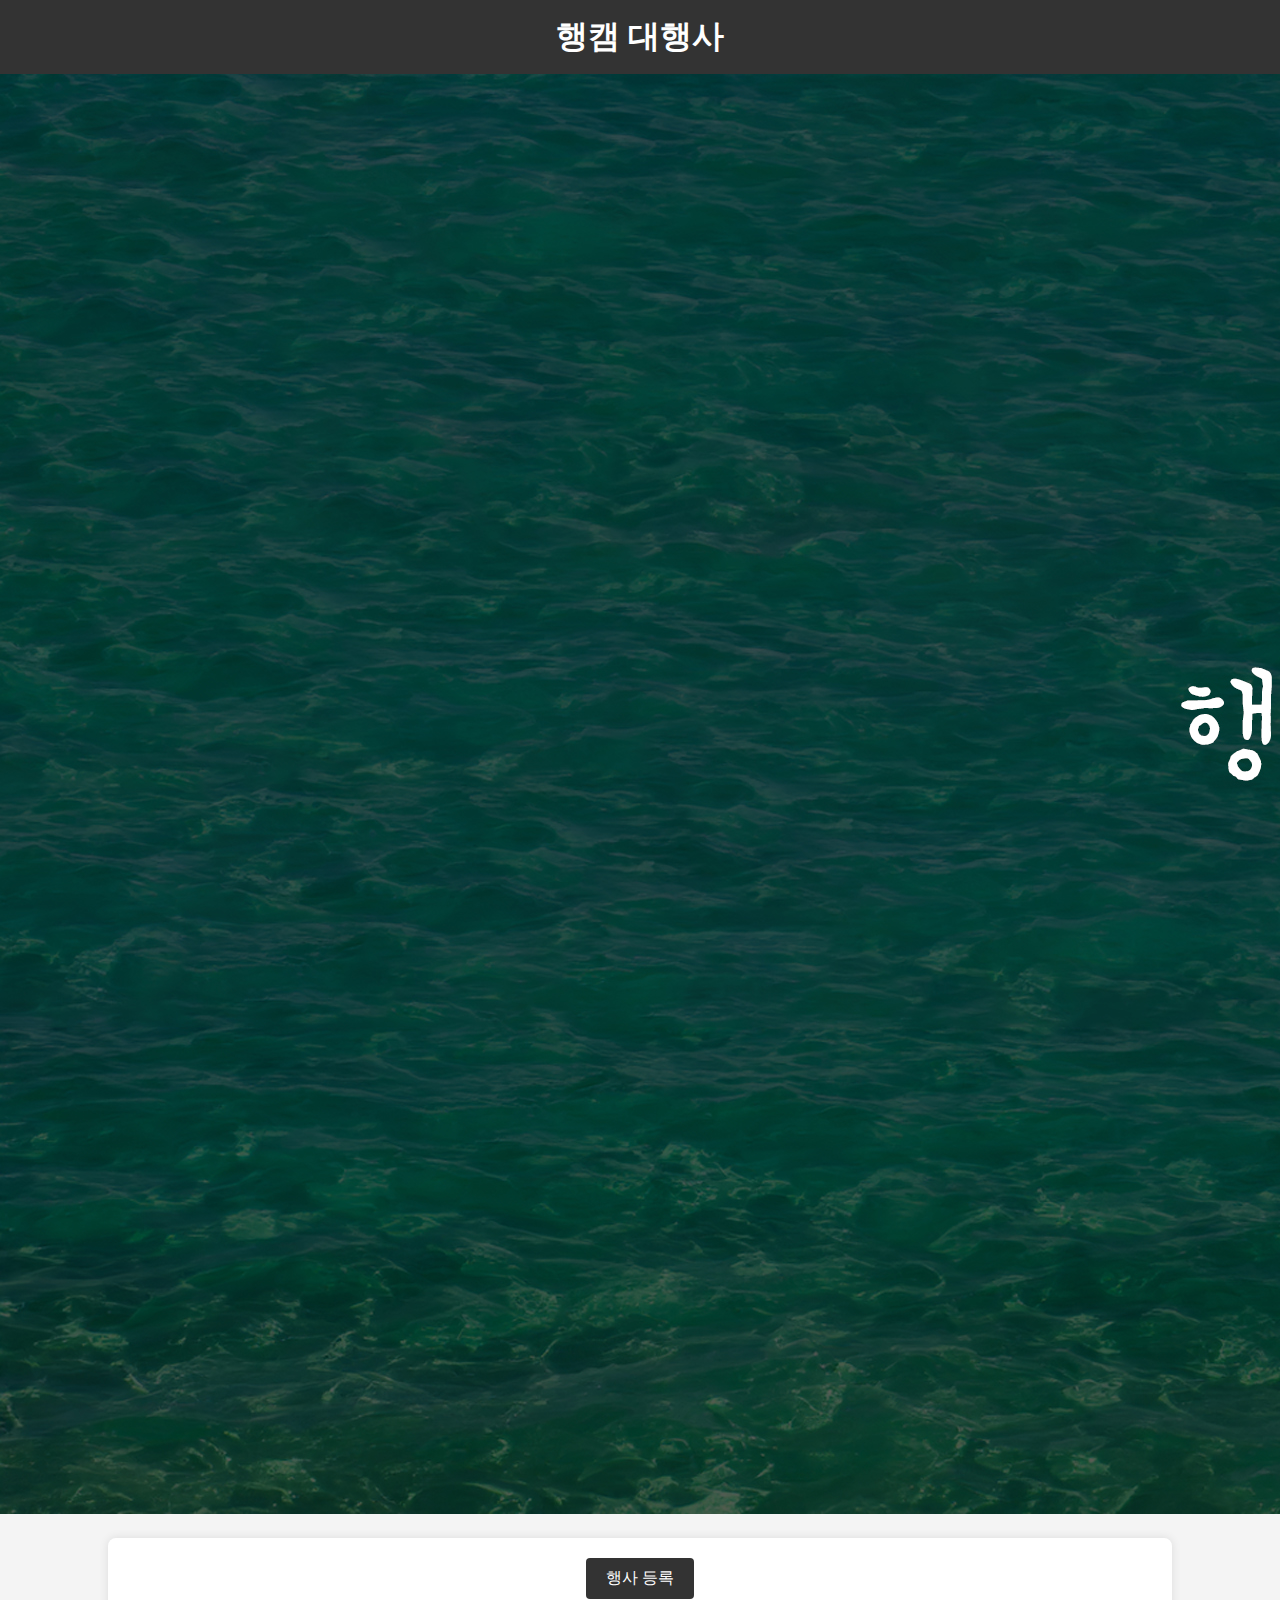
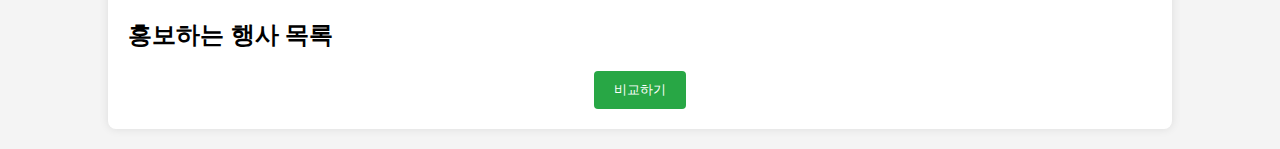
==== index.html @ dc30d863 "Update index.html" ====
<!DOCTYPE html>
<html lang="ko">
<head>
    <meta charset="UTF-8">
    <meta name="viewport" content="width=device-width, initial-scale=1.0">
    <title>행캠 대행사</title>
    <link rel="stylesheet" href="styles.css">
</head>
<body>
    <header>
        <h1>행캠 대행사</h1>
    </header>

    <div id="loading-screen">
        <img src="header.jpg" alt="Loading..." />
    </div>

    <div class="container" id="content">
        <!-- 여기에서 JavaScript로 동적으로 내용을 로드합니다 -->
    </div>

    <script src="scripts.js"></script>
</body>
</html>
---- styles.css ----
body {
    font-family: Arial, sans-serif;
    margin: 0;
    padding: 0;
    background-color: #f4f4f4;
}
header {
    background-color: #333;
    color: #fff;
    padding: 15px 0;
    text-align: center;
}
header h1 {
    margin: 0;
}
.container {
    width: 80%;
    margin: 20px auto;
    padding: 20px;
    background-color: #fff;
    border-radius: 8px;
    box-shadow: 0 0 10px rgba(0, 0, 0, 0.1);
}
.button-container {
    text-align: center;
    margin-bottom: 20px;
}
.button-container a,
.button-container button {
    display: inline-block;
    padding: 10px 20px;
    color: #fff;
    background-color: #333;
    text-decoration: none;
    border-radius: 4px;
    margin: 0 5px;
}
.button-container a:hover,
.button-container button:hover {
    background-color: #555;
}
.event-item-wrapper {
    position: relative;
    margin-bottom: 20px;
    transition: transform 0.3s ease, box-shadow 0.3s ease;
    cursor: pointer; /* 박스 전체를 버튼처럼 보이도록 커서 스타일 추가 */
}

.event-item-wrapper:hover {
    transform: translateY(-5px); /* 마우스 올리면 살짝 올라가도록 */
    box-shadow: 0 10px 20px rgba(0, 0, 0, 0.15); /* 그림자 추가 */
}

.event-item {
    display: flex;
    align-items: center;
    padding: 20px;
    background-color: #fff;
    border-radius: 8px;
    box-shadow: 0 0 10px rgba(0, 0, 0, 0.1);
    cursor: pointer;
    text-align: left;
    text-decoration: none;
    color: #333;
}
.event-item img {
    width: 150px;
    height: 100px;
    object-fit: cover;
    margin-right: 20px;
    border-radius: 8px;
}
.event-item div {
    flex: 1;
}
.event-item h3 {
    margin: 0 0 10px;
    font-size: 20px;
}
.event-item p {
    margin: 0;
    font-size: 16px;
    color: #666;
}
.delete-button {
    position: absolute;
    top: 10px;
    right: 10px;
    background-color: #d9534f;
    color: #fff;
    padding: 5px 10px;
    border: none;
    border-radius: 4px;
    cursor: pointer;
}
.delete-button:hover {
    background-color: #c9302c;
}
.compare-container {
    margin-top: 20px;
    text-align: center;
}
.compare-container button {
    background-color: #28a745;
    color: #fff;
    padding: 10px 20px;
    border: none;
    border-radius: 4px;
    cursor: pointer;
}
.compare-container button:hover {
    background-color: #218838;
}
.event-checkbox {
    margin-right: 10px;
    cursor: pointer;
}
/* 행사 상세 페이지 */
.event-detail {
    display: flex;
    flex-direction: column;
    background: #fff;
    padding: 20px;
    border-radius: 8px;
    box-shadow: 0 0 10px rgba(0, 0, 0, 0.1);
}
.event-detail div {
    margin-bottom: 15px;
}
.event-detail h2 {
    margin-top: 0;
}
.event-detail p {
    margin: 5px 0;
    line-height: 1.6;
}
.event-detail h3 {
    margin-bottom: 5px;
}
.event-image img {
    width: 80%;
    height: auto;
    border-radius: 8px;
    margin-bottom: 15px;
}
.action-buttons {
    margin-top: 20px;
    text-align: center;
}
/* 행사 등록 페이지 */
.form-group {
    margin-bottom: 20px;
}
.form-group label {
    display: block;
    margin-bottom: 5px;
    font-weight: bold;
}
.form-group input[type="text"],
.form-group input[type="number"],
.form-group textarea {
    width: 100%;
    padding: 10px;
    font-size: 16px;
    border-radius: 4px;
    border: 1px solid #ccc;
}
.form-group input[type="file"] {
    font-size: 16px;
}
.form-group textarea {
    resize: vertical;
    height: 150px;
}
.form-group button {
    padding: 10px 20px;
    background-color: #333;
    color: #fff;
    border: none;
    border-radius: 4px;
    cursor: pointer;
}
.form-group button:hover {
    background-color: #555;
}
/* 행사 비교 페이지 */
.compare-grid {
    display: grid;
    grid-template-columns: repeat(auto-fit, minmax(200px, 1fr));
    gap: 20px;
}
.compare-item {
    padding: 20px;
    background-color: #f9f9f9;
    border-radius: 8px;
    text-align: center;
    box-shadow: 0 0 10px rgba(0, 0, 0, 0.1);
}
.compare-item img {
    width: 100%;
    height: auto;
    border-radius: 8px;
}
.compare-item h3 {
    margin-top: 15px;
    font-size: 18px;
    color: #333;
}
.compare-item p {
    margin: 5px 0;
    font-size: 16px;
    color: #666;
}
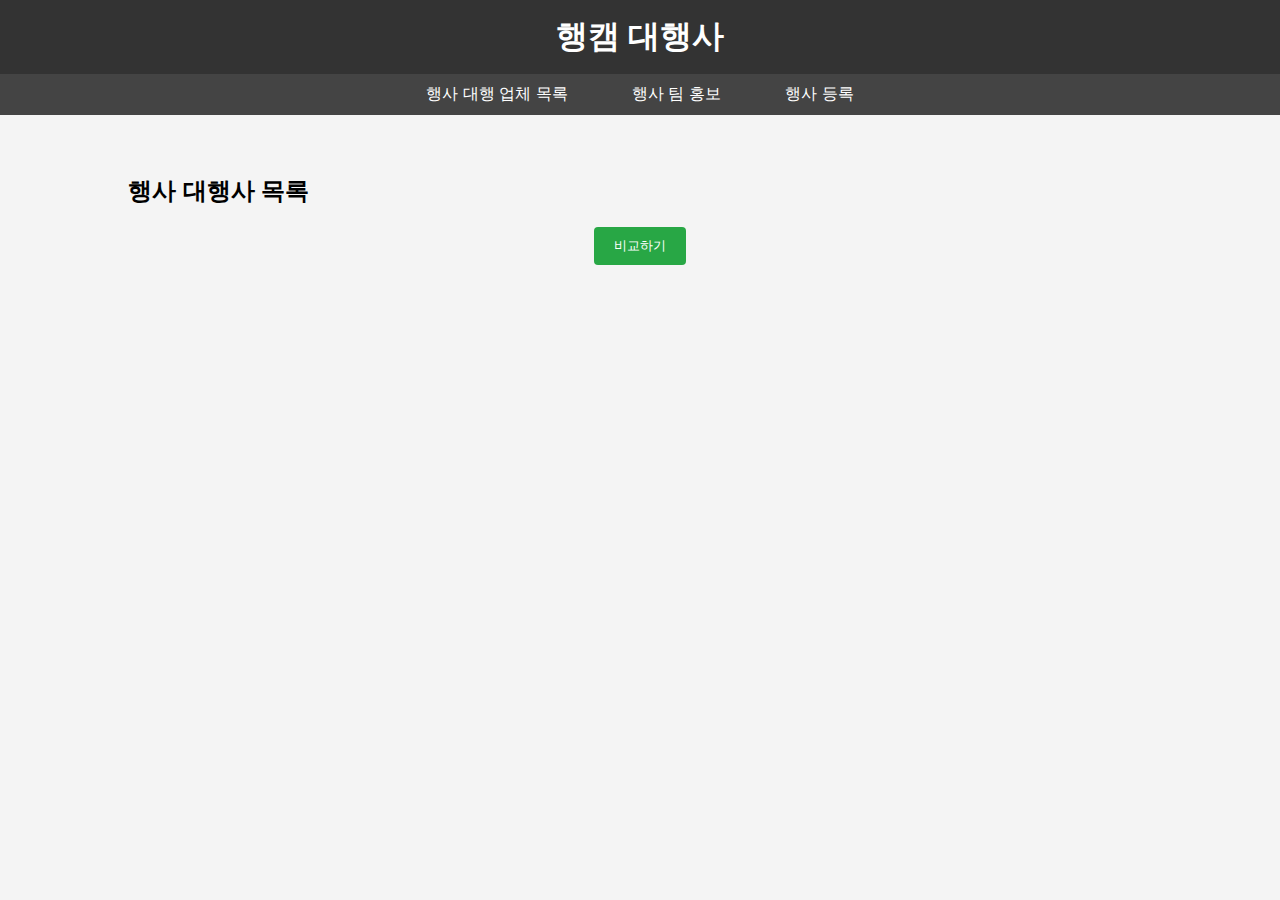
==== commit 944cd82b: "Update index.html" ====
--- a/index.html
+++ b/index.html
@@ -4,21 +4,554 @@
     <meta charset="UTF-8">
     <meta name="viewport" content="width=device-width, initial-scale=1.0">
     <title>행캠 대행사</title>
-    <link rel="stylesheet" href="styles.css">
+    <style>
+        body {
+            font-family: Arial, sans-serif;
+            margin: 0;
+            padding: 0;
+            background-color: #f4f4f4;
+        }
+        header {
+            background-color: #333;
+            color: #fff;
+            padding: 15px 0;
+            text-align: center;
+        }
+        header h1 {
+            margin: 0;
+        }
+        nav {
+            text-align: center;
+            background-color: #444;
+            padding: 10px;
+        }
+        nav a {
+            color: #fff;
+            margin: 0 10px;
+            text-decoration: none;
+            padding: 10px 20px;
+            border-radius: 4px;
+        }
+        nav a:hover {
+            background-color: #555;
+        }
+        .container {
+            width: 80%;
+            margin: 20px auto;
+            padding: 20px;
+        }
+        .hidden {
+            display: none;
+        }
+        .form-group {
+            margin-bottom: 20px;
+        }
+        .form-group label {
+            display: block;
+            margin-bottom: 5px;
+            font-weight: bold;
+        }
+        .form-group input[type="text"],
+        .form-group input[type="number"],
+        .form-group textarea {
+            width: 100%;
+            padding: 10px;
+            font-size: 16px;
+            border-radius: 4px;
+            border: 1px solid #ccc;
+        }
+        .form-group input[type="file"] {
+            font-size: 16px;
+        }
+        .form-group textarea {
+            resize: vertical;
+            height: 150px;
+        }
+        .form-group button {
+            padding: 10px 20px;
+            background-color: #333;
+            color: #fff;
+            border: none;
+            border-radius: 4px;
+            cursor: pointer;
+        }
+        .form-group button:hover {
+            background-color: #555;
+        }
+        .event-item-wrapper {
+            position: relative;
+            margin-bottom: 20px;
+        }
+        .event-item {
+            display: flex;
+            align-items: center;
+            padding: 20px;
+            background-color: #fff;
+            border-radius: 8px;
+            box-shadow: 0 0 10px rgba(0, 0, 0, 0.1);
+            cursor: pointer;
+            text-align: left;
+            text-decoration: none;
+            color: #333;
+        }
+        .event-item img {
+            width: 150px;
+            height: 100px;
+            object-fit: cover;
+            margin-right: 20px;
+            border-radius: 8px;
+        }
+        .event-item div {
+            flex: 1;
+        }
+        .event-item h3 {
+            margin: 0 0 10px;
+            font-size: 20px;
+        }
+        .event-item p {
+            margin: 0;
+            font-size: 16px;
+            color: #666;
+        }
+        .compare-container {
+            margin-top: 20px;
+            text-align: center;
+        }
+        .compare-container button {
+            background-color: #28a745;
+            color: #fff;
+            padding: 10px 20px;
+            border: none;
+            border-radius: 4px;
+            cursor: pointer;
+        }
+        .compare-container button:hover {
+            background-color: #218838;
+        }
+        .event-detail {
+            display: flex;
+            flex-direction: column;
+            background: #fff;
+            padding: 20px;
+            border-radius: 8px;
+            box-shadow: 0 0 10px rgba(0, 0, 0, 0.1);
+        }
+        .event-detail div {
+            margin-bottom: 15px;
+        }
+        .event-detail h2 {
+            margin-top: 0;
+        }
+        .event-detail p {
+            margin: 5px 0;
+            line-height: 1.6;
+        }
+        .event-detail h3 {
+            margin-bottom: 5px;
+        }
+        .event-image img {
+            width: 80%;
+            height: auto;
+            border-radius: 8px;
+            margin-bottom: 15px;
+        }
+        .button-container {
+            text-align: center;
+            margin-bottom: 20px;
+        }
+        .button-container button {
+            display: inline-block;
+            padding: 10px 20px;
+            color: #fff;
+            background-color: #333;
+            text-decoration: none;
+            border-radius: 4px;
+            margin: 0 5px;
+            border: none;
+            cursor: pointer;
+        }
+        .button-container button:hover {
+            background-color: #555;
+        }
+        .compare-grid {
+            display: grid;
+            grid-template-columns: repeat(auto-fit, minmax(200px, 1fr));
+            gap: 20px;
+        }
+        .compare-item {
+            padding: 20px;
+            background-color: #f9f9f9;
+            border-radius: 8px;
+            text-align: center;
+            box-shadow: 0 0 10px rgba(0, 0, 0, 0.1);
+        }
+        .compare-item img {
+            width: 100%;
+            height: auto;
+            border-radius: 8px;
+        }
+        .compare-item h3 {
+            margin-top: 15px;
+            font-size: 18px;
+            color: #333;
+        }
+        .compare-item p {
+            margin: 5px 0;
+            font-size: 16px;
+            color: #666;
+        }
+        .delete-button {
+            background-color: #dc3545;
+            color: white;
+            border: none;
+            padding: 5px 10px;
+            border-radius: 4px;
+            cursor: pointer;
+            margin-left: 10px;
+        }
+        .delete-button:hover {
+            background-color: #c82333;
+        }
+    </style>
 </head>
 <body>
     <header>
         <h1>행캠 대행사</h1>
     </header>
-
-    <div id="loading-screen">
-        <img src="header.jpg" alt="Loading..." />
+    <nav>
+        <a href="#" onclick="showSection('eventList')">행사 대행 업체 목록</a>
+        <a href="#" onclick="showSection('promotionList')">행사 팀 홍보</a>
+        <a href="#" onclick="showSection('registerEvent')">행사 등록</a>
+    </nav>
+
+    <div class="container">
+        <!-- 행사 목록 섹션 -->
+        <section id="eventList" class="hidden">
+            <h2>행사 대행사 목록</h2>
+            <div class="event-list"></div>
+            <div class="compare-container">
+                <button id="compareButton" onclick="compareSelected()">비교하기</button>
+            </div>
+        </section>
+
+        <!-- 행사 팀 홍보 섹션 -->
+        <section id="promotionList" class="hidden">
+            <h2>홍보하는 행사 팀 목록</h2>
+            <div class="promotion-list"></div>
+            <div class="compare-container">
+                <button id="compareButton" onclick="compareSelected()">비교하기</button>
+            </div>
+        </section>
+
+        <!-- 행사 등록 섹션 -->
+        <section id="registerEvent" class="hidden">
+            <h2>행사 등록</h2>
+            <form id="registerForm">
+                <div class="form-group">
+                    <label for="category">카테고리</label>
+                    <select id="category" name="category" required>
+                        <option value="event">행사 대행 업체</option>
+                        <option value="promotion">행사 팀 홍보</option>
+                    </select>
+                </div>
+                <div class="form-group">
+                    <label for="title">업체 이름</label>
+                    <input type="text" id="title" name="title" required>
+                </div>
+                <div class="form-group">
+                    <label for="subtitle">부제목</label>
+                    <input type="text" id="subtitle" name="subtitle" required>
+                </div>
+                <div class="form-group">
+                    <label for="introduction">업체 소개</label>
+                    <textarea id="introduction" name="introduction" required></textarea>
+                </div>
+                <div id="serviceFields">
+                    <div class="form-group">
+                        <label for="service1">서비스 1</label>
+                        <input type="text" id="service1" name="services[]" required>
+                        <label for="price1">가격 1</label>
+                        <input type="number" id="price1" name="prices[]" required>
+                    </div>
+                </div>
+                <div class="form-group">
+                    <button type="button" onclick="addServiceField()">서비스 추가</button>
+                </div>
+                <div class="form-group">
+                    <label for="contact">연락처</label>
+                    <input type="text" id="contact" name="contact" required>
+                </div>
+                <div class="form-group">
+                    <label for="photos">업체 사진</label>
+                    <input type="file" id="photos" name="photos" multiple accept="image/*" required>
+                </div>
+                <div class="form-group">
+                    <button type="submit">등록</button>
+                </div>
+            </form>
+        </section>
+
+        <!-- 행사 비교 섹션 -->
+        <section id="compareEvents" class="hidden">
+            <h2>행사 비교</h2>
+            <div class="compare-grid" id="compareGrid">
+                <!-- 선택된 행사 목록이 로드됩니다 -->
+            </div>
+        </section>
+
+        <!-- 행사 상세보기 섹션 -->
+        <section id="eventDetails" class="hidden">
+            <div class="button-container">
+                <button onclick="showSection('eventList')">뒤로 가기</button>
+                <button onclick="applyForEvent()">신청하기</button>
+                <button onclick="editEvent()">수정하기</button>
+            </div>
+
+            <div class="event-detail">
+                <div>
+                    <h2 id="eventTitle">업체</h2>
+                    <p id="eventSubtitle">부제목</p>
+                </div>
+                <div class="event-image">
+                    <img id="eventPhoto" src="" alt="업체 사진">
+                </div>
+                <div>
+                    <h3>업체 소개:</h3>
+                    <p id="eventIntroduction">업체 소개 내용이 여기에 표시됩니다.</p>
+                </div>
+                <div id="eventServices">
+                    <h3>서비스 목록:</h3>
+                    <!-- 서비스 목록이 여기에 표시됩니다 -->
+                </div>
+                <div>
+                    <h3>연락처:</h3>
+                    <p id="eventContact">연락처 정보가 여기에 표시됩니다.</p>
+                </div>
+            </div>
+        </section>
     </div>
 
-    <div class="container" id="content">
-        <!-- 여기에서 JavaScript로 동적으로 내용을 로드합니다 -->
-    </div>
-
-    <script src="scripts.js"></script>
+    <script>
+        document.addEventListener('DOMContentLoaded', function() {
+            showSection('eventList');
+            loadEventList();
+            loadPromotionList();
+
+            document.getElementById('registerForm').addEventListener('submit', function (event) {
+                event.preventDefault();
+                registerEvent();
+            });
+        });
+
+        function showSection(sectionId) {
+            const sections = document.querySelectorAll('section');
+            sections.forEach(section => {
+                if (section.id === sectionId) {
+                    section.classList.remove('hidden');
+                } else {
+                    section.classList.add('hidden');
+                }
+            });
+        }
+
+        function loadEventList() {
+            loadCategoryList('event', '.event-list');
+        }
+
+        function loadPromotionList() {
+            loadCategoryList('promotion', '.promotion-list');
+        }
+
+        function loadCategoryList(category, selector) {
+            const events = JSON.parse(localStorage.getItem('events')) || [];
+            const eventList = document.querySelector(selector);
+            eventList.innerHTML = '';
+
+            events.filter(event => event.category === category).forEach((event, index) => {
+                const eventItemWrapper = document.createElement('div');
+                eventItemWrapper.className = 'event-item-wrapper';
+                eventItemWrapper.innerHTML = `
+                    <label>
+                        <input type="checkbox" class="event-checkbox" value="${event.title}">
+                        <a class="event-item" href="#" onclick="showEventDetails('${event.title}')">
+                            <img src="${event.photo}" alt="행사 이미지">
+                            <div>
+                                <h3>${event.title}</h3>
+                                <p>${event.subtitle}</p>
+                            </div>
+                        </a>
+                        <button class="delete-button" onclick="deleteEvent(${index})">삭제</button>
+                    </label>
+                `;
+
+                eventList.appendChild(eventItemWrapper);
+            });
+        }
+
+        function registerEvent() {
+            const category = document.getElementById('category').value;
+            const title = document.getElementById('title').value;
+            const subtitle = document.getElementById('subtitle').value;
+            const introduction = document.getElementById('introduction').value;
+            const services = Array.from(document.getElementsByName('services[]')).map(input => input.value);
+            const prices = Array.from(document.getElementsByName('prices[]')).map(input => input.value);
+            const contact = document.getElementById('contact').value;
+            const photoFiles = document.getElementById('photos').files;
+
+            if (photoFiles.length === 0) {
+                alert('최소 한 개의 사진을 업로드해야 합니다.');
+                return;
+            }
+
+            const photos = [];
+            let loadedImages = 0;
+
+            for (let i = 0; i < photoFiles.length; i++) {
+                const reader = new FileReader();
+                reader.onload = function (event) {
+                    photos.push(event.target.result);
+                    loadedImages++;
+                    if (loadedImages === photoFiles.length) {
+                        saveEvent(photos);
+                    }
+                };
+                reader.readAsDataURL(photoFiles[i]);
+            }
+
+            function saveEvent(photos) {
+                const newEvent = {
+                    category,
+                    title,
+                    subtitle,
+                    introduction,
+                    services,
+                    prices,
+                    contact,
+                    photo: photos[0] // 첫 번째 사진을 사용
+                };
+
+                const events = JSON.parse(localStorage.getItem('events')) || [];
+                events.push(newEvent);
+                localStorage.setItem('events', JSON.stringify(events));
+
+                alert('행사가 성공적으로 등록되었습니다.');
+                loadEventList();
+                loadPromotionList();
+                showSection('eventList');
+            }
+        }
+
+        function addServiceField() {
+            const serviceFields = document.getElementById('serviceFields');
+            const serviceIndex = serviceFields.children.length + 1;
+            const newField = document.createElement('div');
+            newField.className = 'form-group';
+            newField.innerHTML = `
+                <label for="service${serviceIndex}">서비스 ${serviceIndex}</label>
+                <input type="text" id="service${serviceIndex}" name="services[]" required>
+                <label for="price${serviceIndex}">가격 ${serviceIndex}</label>
+                <input type="number" id="price${serviceIndex}" name="prices[]" required>
+            `;
+            serviceFields.appendChild(newField);
+        }
+
+        function showEventDetails(eventTitle) {
+            const events = JSON.parse(localStorage.getItem('events')) || [];
+            const event = events.find(e => e.title === eventTitle);
+
+            if (event) {
+                document.getElementById('eventPhoto').src = event.photo;
+                document.getElementById('eventTitle').textContent = event.title;
+                document.getElementById('eventSubtitle').textContent = event.subtitle;
+                document.getElementById('eventIntroduction').textContent = event.introduction;
+                
+                const eventServices = document.getElementById('eventServices');
+                eventServices.innerHTML = '<h3>서비스 목록:</h3>';
+                event.services.forEach((service, index) => {
+                    const serviceItem = document.createElement('p');
+                    serviceItem.textContent = `${service}: ${event.prices[index]}원`;
+                    eventServices.appendChild(serviceItem);
+                });
+
+                document.getElementById('eventContact').textContent = event.contact;
+
+                showSection('eventDetails');
+            }
+        }
+
+        function applyForEvent() {
+            alert("신청이 완료되었습니다!");
+        }
+
+        function editEvent() {
+            const currentEventName = document.getElementById('eventTitle').textContent;
+            const events = JSON.parse(localStorage.getItem('events')) || [];
+            const eventIndex = events.findIndex(e => e.title === currentEventName);
+
+            if (eventIndex !== -1) {
+                const event = events[eventIndex];
+
+                const newTitle = prompt("업체 이름을 입력하세요:", event.title);
+                const newSubtitle = prompt("부제목을 입력하세요:", event.subtitle);
+                const newIntroduction = prompt("업체 소개를 입력하세요:", event.introduction);
+                const newServices = event.services.map((service, index) => prompt(`서비스 ${index + 1}를 입력하세요:`, service));
+                const newPrices = event.prices.map((price, index) => prompt(`가격 ${index + 1}을 입력하세요:`, price));
+                const newContact = prompt("연락처를 입력하세요:", event.contact);
+
+                event.title = newTitle || event.title;
+                event.subtitle = newSubtitle || event.subtitle;
+                event.introduction = newIntroduction || event.introduction;
+                event.services = newServices || event.services;
+                event.prices = newPrices || event.prices;
+                event.contact = newContact || event.contact;
+
+                events[eventIndex] = event;
+                localStorage.setItem('events', JSON.stringify(events));
+
+                alert("수정이 완료되었습니다.");
+                showEventDetails(event.title);
+            } else {
+                alert("수정할 행사를 찾을 수 없습니다.");
+            }
+        }
+
+        function deleteEvent(index) {
+            const events = JSON.parse(localStorage.getItem('events')) || [];
+            if (index > -1) {
+                events.splice(index, 1);
+                localStorage.setItem('events', JSON.stringify(events));
+                loadEventList();
+                loadPromotionList();
+            }
+        }
+
+        function compareSelected() {
+            const selectedTitles = Array.from(document.querySelectorAll('.event-checkbox:checked')).map(input => input.value);
+            const events = JSON.parse(localStorage.getItem('events')) || [];
+            const compareGrid = document.getElementById('compareGrid');
+            compareGrid.innerHTML = '';
+
+            if (selectedTitles.length < 2 || selectedTitles.length > 4) {
+                alert('비교를 위해 최소 2개, 최대 4개의 행사를 선택하세요.');
+                return;
+            }
+
+            selectedTitles.forEach(title => {
+                const event = events.find(e => e.title === title);
+                if (event) {
+                    const compareItem = document.createElement('div');
+                    compareItem.className = 'compare-item';
+                    compareItem.innerHTML = `
+                        <img src="${event.photo}" alt="${event.title}">
+                        <h3>${event.title}</h3>
+                        ${event.services.map((service, index) => `<p>${service}: ${event.prices[index]}원</p>`).join('')}
+                    `;
+                    compareGrid.appendChild(compareItem);
+                }
+            });
+
+            showSection('compareEvents');
+        }
+    </script>
 </body>
 </html>
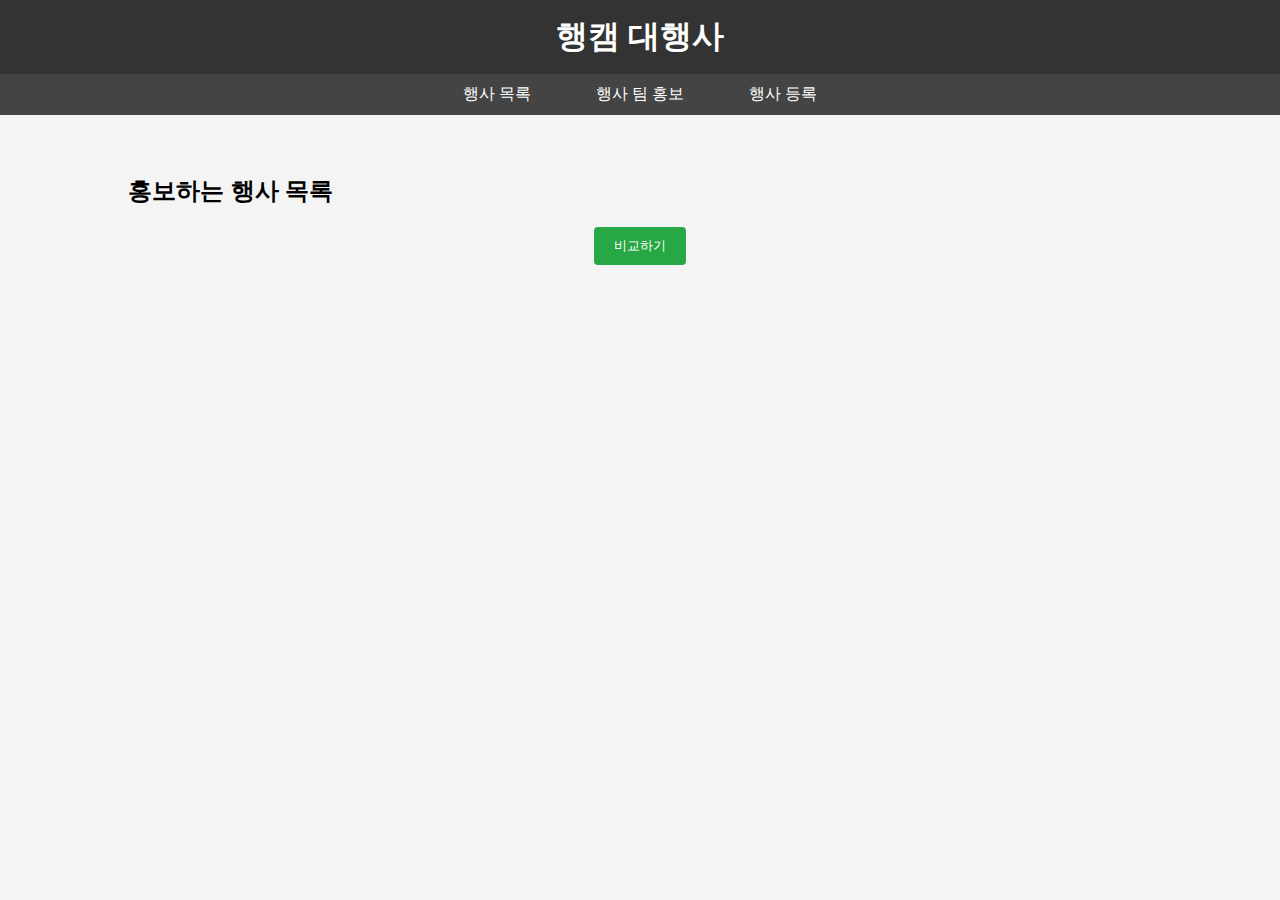
==== commit 5a727bf1: "Update index.html" ====
--- a/index.html
+++ b/index.html
@@ -5,6 +5,7 @@
     <meta name="viewport" content="width=device-width, initial-scale=1.0">
     <title>행캠 대행사</title>
     <style>
+        /* 기존 스타일 생략 */
         body {
             font-family: Arial, sans-serif;
             margin: 0;
@@ -212,6 +213,44 @@
         .delete-button:hover {
             background-color: #c82333;
         }
+        /* 리뷰 관련 스타일 추가 */
+        .review-container {
+            margin-top: 20px;
+            padding: 20px;
+            background-color: #f9f9f9;
+            border-radius: 8px;
+            box-shadow: 0 0 10px rgba(0, 0, 0, 0.1);
+        }
+        .review-container h3 {
+            margin-top: 0;
+        }
+        .review-item {
+            margin-bottom: 20px;
+        }
+        .review-item img {
+            width: 100px;
+            height: 100px;
+            object-fit: cover;
+            border-radius: 8px;
+            margin-right: 15px;
+        }
+        .review-item p {
+            margin: 0;
+            color: #666;
+        }
+        .star-rating {
+            display: flex;
+            align-items: center;
+            margin-top: 5px;
+        }
+        .star-rating span {
+            font-size: 24px;
+            cursor: pointer;
+            color: #ccc;
+        }
+        .star-rating span.active {
+            color: #ffcc00;
+        }
     </style>
 </head>
 <body>
@@ -219,7 +258,7 @@
         <h1>행캠 대행사</h1>
     </header>
     <nav>
-        <a href="#" onclick="showSection('eventList')">행사 대행 업체 목록</a>
+        <a href="#" onclick="showSection('eventList')">행사 목록</a>
         <a href="#" onclick="showSection('promotionList')">행사 팀 홍보</a>
         <a href="#" onclick="showSection('registerEvent')">행사 등록</a>
     </nav>
@@ -227,7 +266,7 @@
     <div class="container">
         <!-- 행사 목록 섹션 -->
         <section id="eventList" class="hidden">
-            <h2>행사 대행사 목록</h2>
+            <h2>홍보하는 행사 목록</h2>
             <div class="event-list"></div>
             <div class="compare-container">
                 <button id="compareButton" onclick="compareSelected()">비교하기</button>
@@ -250,7 +289,7 @@
                 <div class="form-group">
                     <label for="category">카테고리</label>
                     <select id="category" name="category" required>
-                        <option value="event">행사 대행 업체</option>
+                        <option value="event">행사 목록</option>
                         <option value="promotion">행사 팀 홍보</option>
                     </select>
                 </div>
@@ -305,6 +344,7 @@
                 <button onclick="showSection('eventList')">뒤로 가기</button>
                 <button onclick="applyForEvent()">신청하기</button>
                 <button onclick="editEvent()">수정하기</button>
+                <button onclick="showReviewForm()">리뷰 쓰기</button>
             </div>
 
             <div class="event-detail">
@@ -328,10 +368,48 @@
                     <p id="eventContact">연락처 정보가 여기에 표시됩니다.</p>
                 </div>
             </div>
+
+            <!-- 리뷰 섹션 -->
+            <div class="review-container">
+                <h3>리뷰</h3>
+                <div id="reviews">
+                    <!-- 작성된 리뷰가 여기에 표시됩니다 -->
+                </div>
+            </div>
+        </section>
+
+        <!-- 리뷰 작성 폼 -->
+        <section id="reviewForm" class="hidden">
+            <h2>리뷰 작성</h2>
+            <form id="reviewFormElement">
+                <div class="form-group">
+                    <label for="reviewText">리뷰 내용</label>
+                    <textarea id="reviewText" required></textarea>
+                </div>
+                <div class="form-group">
+                    <label for="reviewPhotos">리뷰 사진</label>
+                    <input type="file" id="reviewPhotos" multiple accept="image/*">
+                </div>
+                <div class="form-group">
+                    <label>평점</label>
+                    <div class="star-rating" id="starRating">
+                        <span data-value="1">★</span>
+                        <span data-value="2">★</span>
+                        <span data-value="3">★</span>
+                        <span data-value="4">★</span>
+                        <span data-value="5">★</span>
+                    </div>
+                </div>
+                <div class="form-group">
+                    <button type="submit">리뷰 제출</button>
+                </div>
+            </form>
         </section>
     </div>
 
     <script>
+        let currentEventTitle = '';
+
         document.addEventListener('DOMContentLoaded', function() {
             showSection('eventList');
             loadEventList();
@@ -340,6 +418,18 @@
             document.getElementById('registerForm').addEventListener('submit', function (event) {
                 event.preventDefault();
                 registerEvent();
+            });
+
+            document.getElementById('reviewFormElement').addEventListener('submit', function(event) {
+                event.preventDefault();
+                submitReview();
+            });
+
+            const stars = document.querySelectorAll('#starRating span');
+            stars.forEach(star => {
+                star.addEventListener('click', function() {
+                    setRating(this.getAttribute('data-value'));
+                });
             });
         });
 
@@ -427,7 +517,8 @@
                     services,
                     prices,
                     contact,
-                    photo: photos[0] // 첫 번째 사진을 사용
+                    photo: photos[0], // 첫 번째 사진을 사용
+                    reviews: [] // 리뷰를 위한 필드 추가
                 };
 
                 const events = JSON.parse(localStorage.getItem('events')) || [];
@@ -460,6 +551,7 @@
             const event = events.find(e => e.title === eventTitle);
 
             if (event) {
+                currentEventTitle = event.title;
                 document.getElementById('eventPhoto').src = event.photo;
                 document.getElementById('eventTitle').textContent = event.title;
                 document.getElementById('eventSubtitle').textContent = event.subtitle;
@@ -475,7 +567,94 @@
 
                 document.getElementById('eventContact').textContent = event.contact;
 
+                loadReviews(event.reviews);
+
                 showSection('eventDetails');
+            }
+        }
+
+        function loadReviews(reviews) {
+            const reviewContainer = document.getElementById('reviews');
+            reviewContainer.innerHTML = '';
+
+            reviews.forEach(review => {
+                const reviewItem = document.createElement('div');
+                reviewItem.className = 'review-item';
+                reviewItem.innerHTML = `
+                    <p>평점: ${'★'.repeat(review.rating)}${'☆'.repeat(5 - review.rating)}</p>
+                    <p>${review.text}</p>
+                    ${review.photos.map(photo => `<img src="${photo}" alt="리뷰 이미지">`).join('')}
+                `;
+                reviewContainer.appendChild(reviewItem);
+            });
+        }
+
+        function showReviewForm() {
+            setRating(0); // 초기 평점을 0으로 설정
+            document.getElementById('reviewText').value = '';
+            document.getElementById('reviewPhotos').value = '';
+            showSection('reviewForm');
+        }
+
+        function setRating(rating) {
+            const stars = document.querySelectorAll('#starRating span');
+            stars.forEach(star => {
+                star.classList.remove('active');
+                if (parseInt(star.getAttribute('data-value')) <= rating) {
+                    star.classList.add('active');
+                }
+            });
+            document.getElementById('reviewFormElement').dataset.rating = rating;
+        }
+
+        function submitReview() {
+            const reviewText = document.getElementById('reviewText').value;
+            const reviewRating = document.getElementById('reviewFormElement').dataset.rating;
+            const photoFiles = document.getElementById('reviewPhotos').files;
+
+            if (!reviewText || reviewRating === '0') {
+                alert('리뷰 내용을 입력하고 평점을 선택하세요.');
+                return;
+            }
+
+            const photos = [];
+            let loadedImages = 0;
+
+            for (let i = 0; i < photoFiles.length; i++) {
+                const reader = new FileReader();
+                reader.onload = function (event) {
+                    photos.push(event.target.result);
+                    loadedImages++;
+                    if (loadedImages === photoFiles.length) {
+                        saveReview(photos);
+                    }
+                };
+                reader.readAsDataURL(photoFiles[i]);
+            }
+
+            if (photoFiles.length === 0) {
+                saveReview(photos); // 사진이 없을 경우 바로 저장
+            }
+
+            function saveReview(photos) {
+                const newReview = {
+                    text: reviewText,
+                    rating: parseInt(reviewRating),
+                    photos: photos
+                };
+
+                const events = JSON.parse(localStorage.getItem('events')) || [];
+                const eventIndex = events.findIndex(e => e.title === currentEventTitle);
+
+                if (eventIndex !== -1) {
+                    events[eventIndex].reviews.push(newReview);
+                    localStorage.setItem('events', JSON.stringify(events));
+
+                    alert('리뷰가 성공적으로 등록되었습니다.');
+                    showEventDetails(currentEventTitle);
+                } else {
+                    alert('리뷰를 등록할 수 없습니다.');
+                }
             }
         }
 
@@ -484,9 +663,8 @@
         }
 
         function editEvent() {
-            const currentEventName = document.getElementById('eventTitle').textContent;
             const events = JSON.parse(localStorage.getItem('events')) || [];
-            const eventIndex = events.findIndex(e => e.title === currentEventName);
+            const eventIndex = events.findIndex(e => e.title === currentEventTitle);
 
             if (eventIndex !== -1) {
                 const event = events[eventIndex];
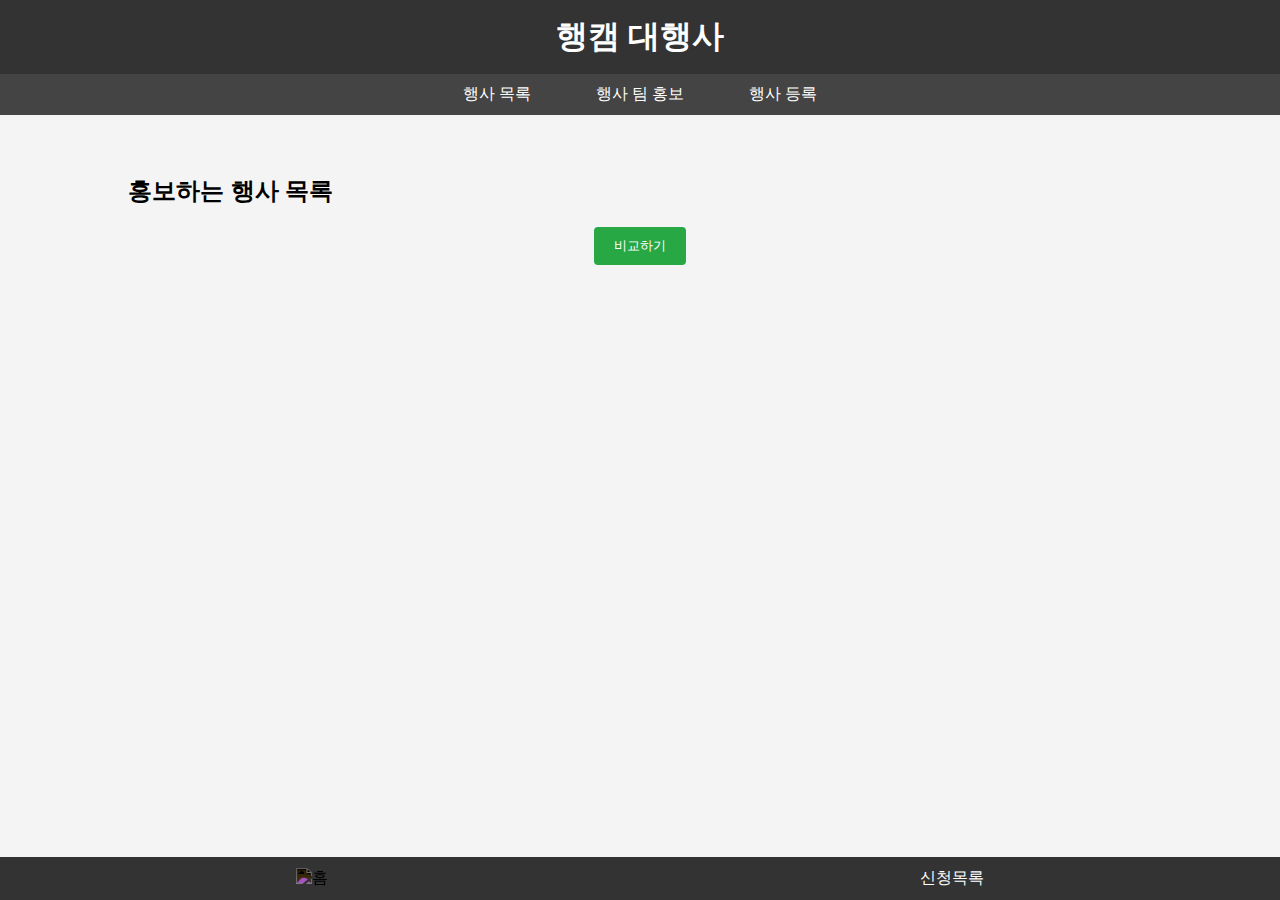
==== commit 3a01278f: "Update index.html" ====
--- a/index.html
+++ b/index.html
@@ -5,7 +5,6 @@
     <meta name="viewport" content="width=device-width, initial-scale=1.0">
     <title>행캠 대행사</title>
     <style>
-        /* 기존 스타일 생략 */
         body {
             font-family: Arial, sans-serif;
             margin: 0;
@@ -251,6 +250,34 @@
         .star-rating span.active {
             color: #ffcc00;
         }
+        /* 하단 네비게이션바 스타일 */
+        .bottom-nav {
+            position: fixed;
+            bottom: 0;
+            left: 0;
+            width: 100%;
+            background-color: #333;
+            color: #fff;
+            display: flex;
+            justify-content: space-around;
+            padding: 10px 0;
+            z-index: 1000;
+        }
+        .bottom-nav button {
+            background: none;
+            border: none;
+            color: white;
+            font-size: 16px;
+            cursor: pointer;
+        }
+        .bottom-nav button img {
+            width: 24px;
+            height: 24px;
+            filter: invert(100%); /* 흰색으로 반전 */
+        }
+        .bottom-nav button:hover {
+            color: #ffcc00;
+        }
     </style>
 </head>
 <body>
@@ -343,7 +370,6 @@
             <div class="button-container">
                 <button onclick="showSection('eventList')">뒤로 가기</button>
                 <button onclick="applyForEvent()">신청하기</button>
-                <button onclick="editEvent()">수정하기</button>
                 <button onclick="showReviewForm()">리뷰 쓰기</button>
             </div>
 
@@ -375,6 +401,14 @@
                 <div id="reviews">
                     <!-- 작성된 리뷰가 여기에 표시됩니다 -->
                 </div>
+            </div>
+        </section>
+
+        <!-- 신청 목록 섹션 -->
+        <section id="appliedEvents" class="hidden">
+            <h2>신청한 행사 목록</h2>
+            <div class="event-list" id="appliedList">
+                <!-- 신청한 행사 목록이 여기에 표시됩니다 -->
             </div>
         </section>
 
@@ -407,8 +441,17 @@
         </section>
     </div>
 
+    <!-- 하단 고정 네비게이션 바 -->
+    <div class="bottom-nav">
+        <button onclick="showSection('eventList')">
+            <img src="home-button.png" alt="홈">
+        </button>
+        <button onclick="showSection('appliedEvents'); loadAppliedList()">신청목록</button>
+    </div>
+
     <script>
         let currentEventTitle = '';
+        let appliedEvents = JSON.parse(localStorage.getItem('appliedEvents')) || [];
 
         document.addEventListener('DOMContentLoaded', function() {
             showSection('eventList');
@@ -659,38 +702,38 @@
         }
 
         function applyForEvent() {
-            alert("신청이 완료되었습니다!");
-        }
-
-        function editEvent() {
+            if (!appliedEvents.includes(currentEventTitle)) {
+                appliedEvents.push(currentEventTitle);
+                localStorage.setItem('appliedEvents', JSON.stringify(appliedEvents));
+                alert("신청이 완료되었습니다!");
+            } else {
+                alert("이미 신청된 행사입니다.");
+            }
+        }
+
+        function loadAppliedList() {
+            const appliedList = document.getElementById('appliedList');
+            appliedList.innerHTML = '';
+
             const events = JSON.parse(localStorage.getItem('events')) || [];
-            const eventIndex = events.findIndex(e => e.title === currentEventTitle);
-
-            if (eventIndex !== -1) {
-                const event = events[eventIndex];
-
-                const newTitle = prompt("업체 이름을 입력하세요:", event.title);
-                const newSubtitle = prompt("부제목을 입력하세요:", event.subtitle);
-                const newIntroduction = prompt("업체 소개를 입력하세요:", event.introduction);
-                const newServices = event.services.map((service, index) => prompt(`서비스 ${index + 1}를 입력하세요:`, service));
-                const newPrices = event.prices.map((price, index) => prompt(`가격 ${index + 1}을 입력하세요:`, price));
-                const newContact = prompt("연락처를 입력하세요:", event.contact);
-
-                event.title = newTitle || event.title;
-                event.subtitle = newSubtitle || event.subtitle;
-                event.introduction = newIntroduction || event.introduction;
-                event.services = newServices || event.services;
-                event.prices = newPrices || event.prices;
-                event.contact = newContact || event.contact;
-
-                events[eventIndex] = event;
-                localStorage.setItem('events', JSON.stringify(events));
-
-                alert("수정이 완료되었습니다.");
-                showEventDetails(event.title);
-            } else {
-                alert("수정할 행사를 찾을 수 없습니다.");
-            }
+
+            appliedEvents.forEach(title => {
+                const event = events.find(e => e.title === title);
+                if (event) {
+                    const eventItem = document.createElement('div');
+                    eventItem.className = 'event-item-wrapper';
+                    eventItem.innerHTML = `
+                        <div class="event-item">
+                            <img src="${event.photo}" alt="${event.title}">
+                            <div>
+                                <h3>${event.title}</h3>
+                                <p>${event.subtitle}</p>
+                            </div>
+                        </div>
+                    `;
+                    appliedList.appendChild(eventItem);
+                }
+            });
         }
 
         function deleteEvent(index) {
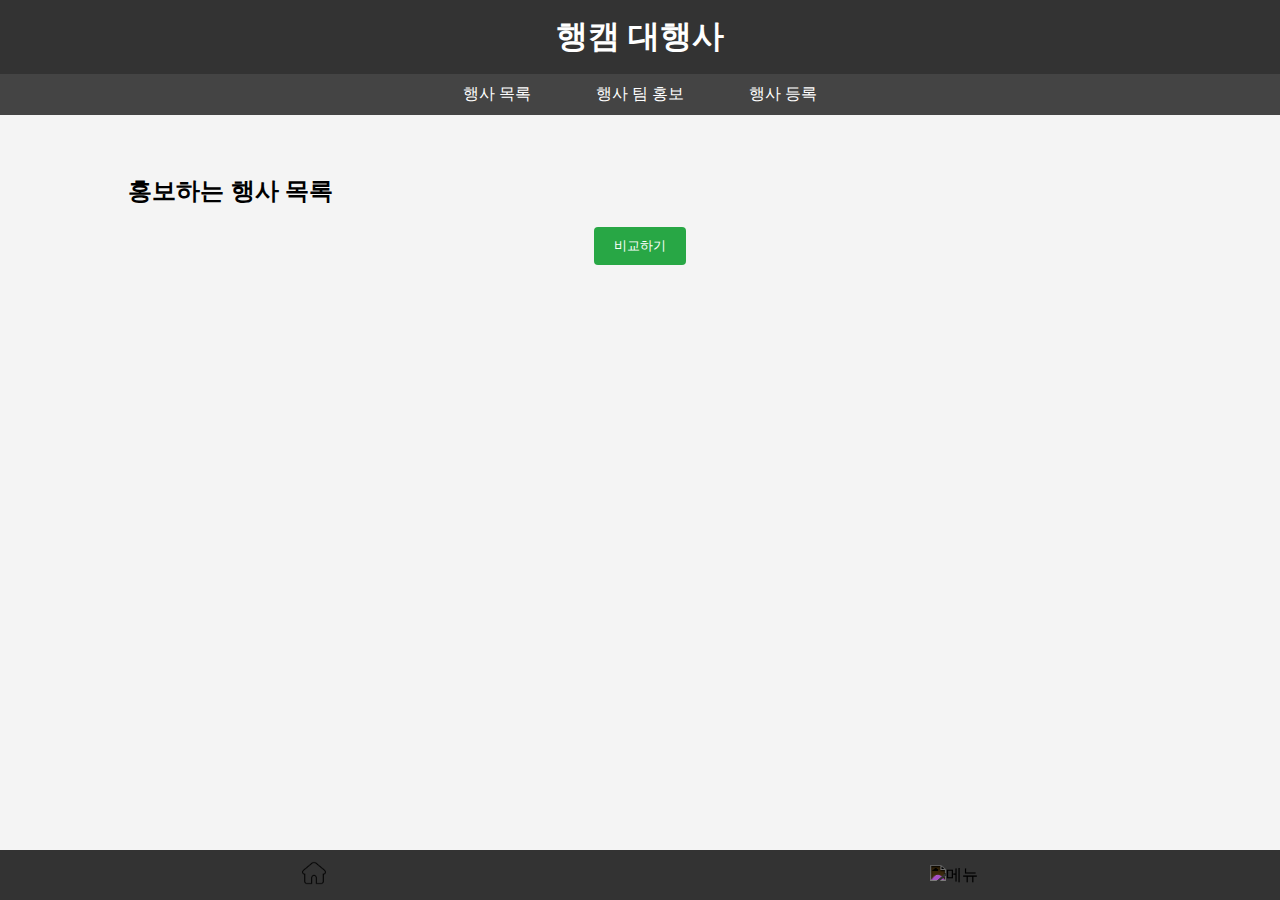
==== commit d8b3743b: "Update index.html" ====
--- a/index.html
+++ b/index.html
@@ -446,7 +446,9 @@
         <button onclick="showSection('eventList')">
             <img src="home-button.png" alt="홈">
         </button>
-        <button onclick="showSection('appliedEvents'); loadAppliedList()">신청목록</button>
+        <button onclick="showSection('appliedEvents'); loadAppliedList()">
+            <img src="menu-button.png" alt="메뉴">
+        </button>
     </div>
 
     <script>
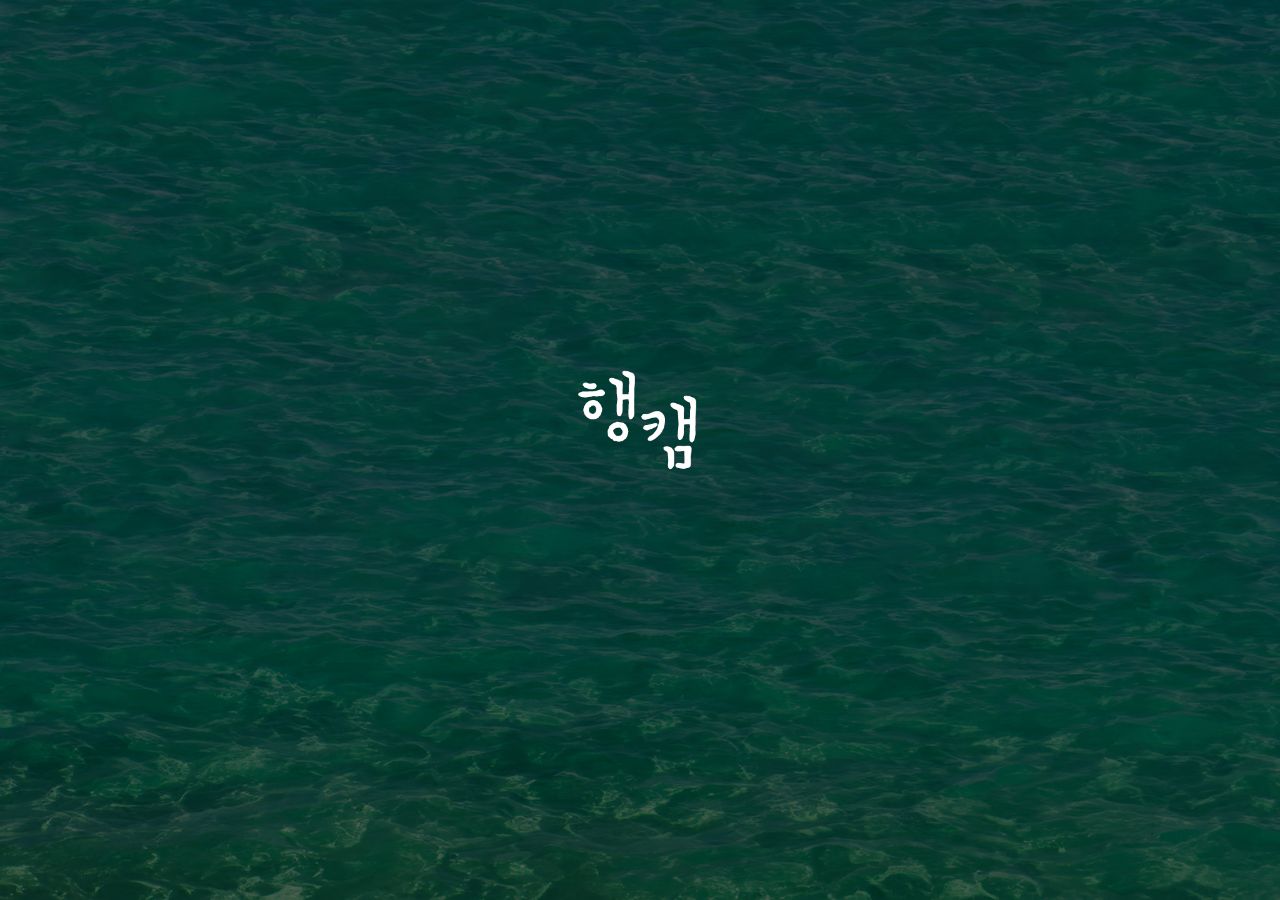
==== commit 54732ec8: "Update index.html" ====
--- a/index.html
+++ b/index.html
@@ -10,15 +10,47 @@
             margin: 0;
             padding: 0;
             background-color: #f4f4f4;
+            overflow: hidden; /* 로딩 중일 때 스크롤 방지 */
+        }
+        /* 로딩 화면 스타일 */
+        #loadingScreen {
+            position: fixed;
+            top: 0;
+            left: 0;
+            width: 100%;
+            height: 100%;
+            background-color: #fff;
+            z-index: 10000;
+            display: flex;
+            justify-content: center;
+            align-items: center;
+            transition: opacity 1s ease-out;
+        }
+        #loadingScreen img {
+        width: 100%;
+        height: 100%;
+        object-fit: cover; /* 이미지가 화면에 맞게 조정되도록 설정 */
+        }
+        /* 페이지 컨텐츠 스타일 */
+        .hidden {
+            display: none;
         }
         header {
             background-color: #333;
             color: #fff;
             padding: 15px 0;
             text-align: center;
+            position: relative;
         }
         header h1 {
             margin: 0;
+        }
+        #points {
+            position: absolute;
+            top: 15px;
+            right: 20px;
+            font-size: 16px;
+            color: #ffcc00;
         }
         nav {
             text-align: center;
@@ -39,9 +71,6 @@
             width: 80%;
             margin: 20px auto;
             padding: 20px;
-        }
-        .hidden {
-            display: none;
         }
         .form-group {
             margin-bottom: 20px;
@@ -281,16 +310,52 @@
     </style>
 </head>
 <body>
-    <header>
+    <!-- 로딩 화면 -->
+    <div id="loadingScreen">
+        <img src="header.jpg" alt="Loading...">
+    </div>
+
+    <header class="hidden">
         <h1>행캠 대행사</h1>
+        <div id="points">보유 포인트: 0</div>
     </header>
-    <nav>
+    <nav class="hidden">
+        <a href="#" onclick="showSection('premium')">프리미엄</a>
+        <a href="#" onclick="showSection('buyPoints')">포인트 구매</a>
         <a href="#" onclick="showSection('eventList')">행사 목록</a>
         <a href="#" onclick="showSection('promotionList')">행사 팀 홍보</a>
         <a href="#" onclick="showSection('registerEvent')">행사 등록</a>
     </nav>
 
-    <div class="container">
+    <div class="container hidden">
+        <!-- 프리미엄 섹션 -->
+        <section id="premium" class="hidden">
+            <h2>프리미엄 서비스</h2>
+            <div class="premium-list"></div>
+        </section>
+
+        <!-- 포인트 구매 섹션 -->
+        <section id="buyPoints" class="hidden">
+            <h2>포인트 구매</h2>
+            <div>
+                <p>1000포인트: ₩1,000</p>
+                <button onclick="buyPoints(1000)">구매</button>
+            </div>
+            <div>
+                <p>3000포인트: ₩3,000</p>
+                <button onclick="buyPoints(3000)">구매</button>
+            </div>
+            <div>
+                <p>5000포인트: ₩5,000</p>
+                <button onclick="buyPoints(5000)">구매</button>
+            </div>
+            <div>
+                <h3>프리미엄 구독</h3>
+                <p>5000포인트</p>
+                <button onclick="buyPremium()">구매</button>
+            </div>
+        </section>
+
         <!-- 행사 목록 섹션 -->
         <section id="eventList" class="hidden">
             <h2>홍보하는 행사 목록</h2>
@@ -318,6 +383,7 @@
                     <select id="category" name="category" required>
                         <option value="event">행사 목록</option>
                         <option value="promotion">행사 팀 홍보</option>
+                        <option value="premium" id="premiumOption" class="hidden">프리미엄</option>
                     </select>
                 </div>
                 <div class="form-group">
@@ -369,7 +435,7 @@
         <section id="eventDetails" class="hidden">
             <div class="button-container">
                 <button onclick="showSection('eventList')">뒤로 가기</button>
-                <button onclick="applyForEvent()">신청하기</button>
+                <button onclick="applyForEvent()">즐겨찾기</button>
                 <button onclick="showReviewForm()">리뷰 쓰기</button>
             </div>
 
@@ -406,9 +472,9 @@
 
         <!-- 신청 목록 섹션 -->
         <section id="appliedEvents" class="hidden">
-            <h2>신청한 행사 목록</h2>
+            <h2>즐겨찾기한 행사 목록</h2>
             <div class="event-list" id="appliedList">
-                <!-- 신청한 행사 목록이 여기에 표시됩니다 -->
+                <!-- 즐겨찾기한 행사 목록이 여기에 표시됩니다 -->
             </div>
         </section>
 
@@ -442,9 +508,9 @@
     </div>
 
     <!-- 하단 고정 네비게이션 바 -->
-    <div class="bottom-nav">
-        <button onclick="showSection('eventList')">
-            <img src="home-button.png" alt="홈">
+    <div class="bottom-nav hidden">
+        <button onclick="showSection('premium')">
+            <img src="home-button.png" alt="프리미엄">
         </button>
         <button onclick="showSection('appliedEvents'); loadAppliedList()">
             <img src="menu-button.png" alt="메뉴">
@@ -454,30 +520,39 @@
     <script>
         let currentEventTitle = '';
         let appliedEvents = JSON.parse(localStorage.getItem('appliedEvents')) || [];
-
+        let userPoints = JSON.parse(localStorage.getItem('userPoints')) || 0;
+        let premiumPurchased = JSON.parse(localStorage.getItem('premiumPurchased')) || false;
+    
+        document.getElementById('points').textContent = `보유 포인트: ${userPoints}`;
+    
         document.addEventListener('DOMContentLoaded', function() {
-            showSection('eventList');
+            showSection('premium');
             loadEventList();
             loadPromotionList();
-
+            loadPremiumList(); // 프리미엄 목록도 불러옴
+    
             document.getElementById('registerForm').addEventListener('submit', function (event) {
                 event.preventDefault();
                 registerEvent();
             });
-
+    
             document.getElementById('reviewFormElement').addEventListener('submit', function(event) {
                 event.preventDefault();
                 submitReview();
             });
-
+    
             const stars = document.querySelectorAll('#starRating span');
             stars.forEach(star => {
                 star.addEventListener('click', function() {
                     setRating(this.getAttribute('data-value'));
                 });
             });
+    
+            if (premiumPurchased) {
+                document.getElementById('premiumOption').classList.remove('hidden');
+            }
         });
-
+    
         function showSection(sectionId) {
             const sections = document.querySelectorAll('section');
             sections.forEach(section => {
@@ -488,20 +563,24 @@
                 }
             });
         }
-
+    
         function loadEventList() {
             loadCategoryList('event', '.event-list');
         }
-
+    
         function loadPromotionList() {
             loadCategoryList('promotion', '.promotion-list');
         }
-
+    
+        function loadPremiumList() {
+            loadCategoryList('premium', '.premium-list');
+        }
+    
         function loadCategoryList(category, selector) {
             const events = JSON.parse(localStorage.getItem('events')) || [];
             const eventList = document.querySelector(selector);
             eventList.innerHTML = '';
-
+    
             events.filter(event => event.category === category).forEach((event, index) => {
                 const eventItemWrapper = document.createElement('div');
                 eventItemWrapper.className = 'event-item-wrapper';
@@ -518,11 +597,11 @@
                         <button class="delete-button" onclick="deleteEvent(${index})">삭제</button>
                     </label>
                 `;
-
+    
                 eventList.appendChild(eventItemWrapper);
             });
         }
-
+    
         function registerEvent() {
             const category = document.getElementById('category').value;
             const title = document.getElementById('title').value;
@@ -532,15 +611,15 @@
             const prices = Array.from(document.getElementsByName('prices[]')).map(input => input.value);
             const contact = document.getElementById('contact').value;
             const photoFiles = document.getElementById('photos').files;
-
+    
             if (photoFiles.length === 0) {
                 alert('최소 한 개의 사진을 업로드해야 합니다.');
                 return;
             }
-
+    
             const photos = [];
             let loadedImages = 0;
-
+    
             for (let i = 0; i < photoFiles.length; i++) {
                 const reader = new FileReader();
                 reader.onload = function (event) {
@@ -552,7 +631,7 @@
                 };
                 reader.readAsDataURL(photoFiles[i]);
             }
-
+    
             function saveEvent(photos) {
                 const newEvent = {
                     category,
@@ -565,18 +644,23 @@
                     photo: photos[0], // 첫 번째 사진을 사용
                     reviews: [] // 리뷰를 위한 필드 추가
                 };
-
+    
                 const events = JSON.parse(localStorage.getItem('events')) || [];
                 events.push(newEvent);
                 localStorage.setItem('events', JSON.stringify(events));
-
+    
                 alert('행사가 성공적으로 등록되었습니다.');
                 loadEventList();
                 loadPromotionList();
-                showSection('eventList');
-            }
-        }
-
+                loadPremiumList(); // 프리미엄 리스트도 로드
+                if (category === 'premium') {
+                    showSection('premium');
+                } else {
+                    showSection('eventList');
+                }
+            }
+        }
+    
         function addServiceField() {
             const serviceFields = document.getElementById('serviceFields');
             const serviceIndex = serviceFields.children.length + 1;
@@ -590,11 +674,11 @@
             `;
             serviceFields.appendChild(newField);
         }
-
+    
         function showEventDetails(eventTitle) {
             const events = JSON.parse(localStorage.getItem('events')) || [];
             const event = events.find(e => e.title === eventTitle);
-
+    
             if (event) {
                 currentEventTitle = event.title;
                 document.getElementById('eventPhoto').src = event.photo;
@@ -609,19 +693,19 @@
                     serviceItem.textContent = `${service}: ${event.prices[index]}원`;
                     eventServices.appendChild(serviceItem);
                 });
-
+    
                 document.getElementById('eventContact').textContent = event.contact;
-
+    
                 loadReviews(event.reviews);
-
+    
                 showSection('eventDetails');
             }
         }
-
+    
         function loadReviews(reviews) {
             const reviewContainer = document.getElementById('reviews');
             reviewContainer.innerHTML = '';
-
+    
             reviews.forEach(review => {
                 const reviewItem = document.createElement('div');
                 reviewItem.className = 'review-item';
@@ -633,14 +717,14 @@
                 reviewContainer.appendChild(reviewItem);
             });
         }
-
+    
         function showReviewForm() {
             setRating(0); // 초기 평점을 0으로 설정
             document.getElementById('reviewText').value = '';
             document.getElementById('reviewPhotos').value = '';
             showSection('reviewForm');
         }
-
+    
         function setRating(rating) {
             const stars = document.querySelectorAll('#starRating span');
             stars.forEach(star => {
@@ -651,20 +735,20 @@
             });
             document.getElementById('reviewFormElement').dataset.rating = rating;
         }
-
+    
         function submitReview() {
             const reviewText = document.getElementById('reviewText').value;
             const reviewRating = document.getElementById('reviewFormElement').dataset.rating;
             const photoFiles = document.getElementById('reviewPhotos').files;
-
+    
             if (!reviewText || reviewRating === '0') {
                 alert('리뷰 내용을 입력하고 평점을 선택하세요.');
                 return;
             }
-
+    
             const photos = [];
             let loadedImages = 0;
-
+    
             for (let i = 0; i < photoFiles.length; i++) {
                 const reader = new FileReader();
                 reader.onload = function (event) {
@@ -676,25 +760,25 @@
                 };
                 reader.readAsDataURL(photoFiles[i]);
             }
-
+    
             if (photoFiles.length === 0) {
                 saveReview(photos); // 사진이 없을 경우 바로 저장
             }
-
+    
             function saveReview(photos) {
                 const newReview = {
                     text: reviewText,
                     rating: parseInt(reviewRating),
                     photos: photos
                 };
-
+    
                 const events = JSON.parse(localStorage.getItem('events')) || [];
                 const eventIndex = events.findIndex(e => e.title === currentEventTitle);
-
+    
                 if (eventIndex !== -1) {
                     events[eventIndex].reviews.push(newReview);
                     localStorage.setItem('events', JSON.stringify(events));
-
+    
                     alert('리뷰가 성공적으로 등록되었습니다.');
                     showEventDetails(currentEventTitle);
                 } else {
@@ -702,24 +786,24 @@
                 }
             }
         }
-
+    
         function applyForEvent() {
             if (!appliedEvents.includes(currentEventTitle)) {
                 appliedEvents.push(currentEventTitle);
                 localStorage.setItem('appliedEvents', JSON.stringify(appliedEvents));
-                alert("신청이 완료되었습니다!");
+                alert("즐겨찾기가 완료되었습니다!");
             } else {
-                alert("이미 신청된 행사입니다.");
-            }
-        }
-
+                alert("이미 즐겨찾기된 목록입니다.");
+            }
+        }
+    
         function loadAppliedList() {
             const appliedList = document.getElementById('appliedList');
             appliedList.innerHTML = '';
-
+    
             const events = JSON.parse(localStorage.getItem('events')) || [];
-
-            appliedEvents.forEach(title => {
+    
+            appliedEvents.forEach((title, index) => {
                 const event = events.find(e => e.title === title);
                 if (event) {
                     const eventItem = document.createElement('div');
@@ -731,6 +815,7 @@
                                 <h3>${event.title}</h3>
                                 <p>${event.subtitle}</p>
                             </div>
+                            <button class="delete-button" onclick="removeFromApplied(${index})">삭제</button>
                         </div>
                     `;
                     appliedList.appendChild(eventItem);
@@ -738,6 +823,14 @@
             });
         }
 
+        function removeFromApplied(index) {
+            if (index > -1) {
+                appliedEvents.splice(index, 1);
+                localStorage.setItem('appliedEvents', JSON.stringify(appliedEvents));
+                loadAppliedList();
+            }
+        }
+    
         function deleteEvent(index) {
             const events = JSON.parse(localStorage.getItem('events')) || [];
             if (index > -1) {
@@ -745,20 +838,21 @@
                 localStorage.setItem('events', JSON.stringify(events));
                 loadEventList();
                 loadPromotionList();
-            }
-        }
-
+                loadPremiumList();
+            }
+        }
+    
         function compareSelected() {
             const selectedTitles = Array.from(document.querySelectorAll('.event-checkbox:checked')).map(input => input.value);
             const events = JSON.parse(localStorage.getItem('events')) || [];
             const compareGrid = document.getElementById('compareGrid');
             compareGrid.innerHTML = '';
-
+    
             if (selectedTitles.length < 2 || selectedTitles.length > 4) {
                 alert('비교를 위해 최소 2개, 최대 4개의 행사를 선택하세요.');
                 return;
             }
-
+    
             selectedTitles.forEach(title => {
                 const event = events.find(e => e.title === title);
                 if (event) {
@@ -772,9 +866,47 @@
                     compareGrid.appendChild(compareItem);
                 }
             });
-
+    
             showSection('compareEvents');
         }
+    
+        function buyPoints(points) {
+            userPoints += points;
+            localStorage.setItem('userPoints', JSON.stringify(userPoints));
+            document.getElementById('points').textContent = `보유 포인트: ${userPoints}`;
+            alert(`${points} 포인트가 성공적으로 구매되었습니다.`);
+        }
+    
+        function buyPremium() {
+            if (userPoints >= 5000) {
+                userPoints -= 5000;
+                premiumPurchased = true;
+                localStorage.setItem('userPoints', JSON.stringify(userPoints));
+                localStorage.setItem('premiumPurchased', JSON.stringify(premiumPurchased));
+                document.getElementById('points').textContent = `보유 포인트: ${userPoints}`;
+                document.getElementById('premiumOption').classList.remove('hidden');
+                alert('프리미엄 구독이 성공적으로 구매되었습니다.');
+            } else {
+                alert('포인트가 부족합니다. 포인트를 충전해주세요.');
+            }
+        }
+
+        // 로딩 화면 처리
+        window.onload = function() {
+            setTimeout(function() {
+                const loadingScreen = document.getElementById('loadingScreen');
+                loadingScreen.style.opacity = '0';
+                setTimeout(function() {
+                    loadingScreen.style.display = 'none';
+                    document.querySelector('header').classList.remove('hidden');
+                    document.querySelector('nav').classList.remove('hidden');
+                    document.querySelector('.container').classList.remove('hidden');
+                    document.querySelector('.bottom-nav').classList.remove('hidden');
+                    document.body.style.overflow = 'auto'; // 로딩이 끝난 후 스크롤 허용
+                }, 1000); // 3초 후 로딩 화면 제거
+            }, 1000); // 로딩 화면을 3초 동안 표시
+        };
     </script>
+    
 </body>
 </html>
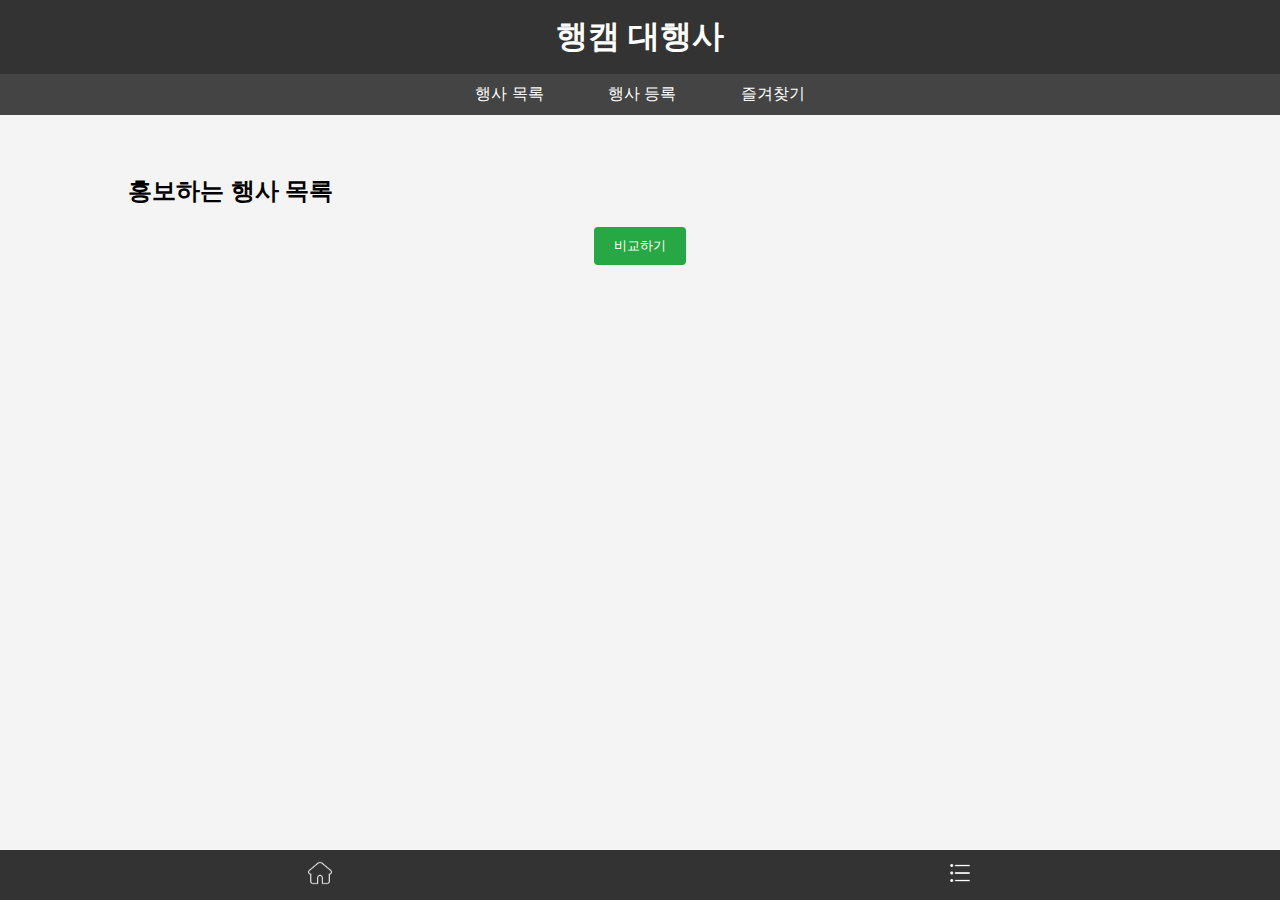
==== commit 14b0825e: "Add files via upload" ====
--- a/index.html
+++ b/index.html
@@ -4,358 +4,19 @@
     <meta charset="UTF-8">
     <meta name="viewport" content="width=device-width, initial-scale=1.0">
     <title>행캠 대행사</title>
-    <style>
-        body {
-            font-family: Arial, sans-serif;
-            margin: 0;
-            padding: 0;
-            background-color: #f4f4f4;
-            overflow: hidden; /* 로딩 중일 때 스크롤 방지 */
-        }
-        /* 로딩 화면 스타일 */
-        #loadingScreen {
-            position: fixed;
-            top: 0;
-            left: 0;
-            width: 100%;
-            height: 100%;
-            background-color: #fff;
-            z-index: 10000;
-            display: flex;
-            justify-content: center;
-            align-items: center;
-            transition: opacity 1s ease-out;
-        }
-        #loadingScreen img {
-        width: 100%;
-        height: 100%;
-        object-fit: cover; /* 이미지가 화면에 맞게 조정되도록 설정 */
-        }
-        /* 페이지 컨텐츠 스타일 */
-        .hidden {
-            display: none;
-        }
-        header {
-            background-color: #333;
-            color: #fff;
-            padding: 15px 0;
-            text-align: center;
-            position: relative;
-        }
-        header h1 {
-            margin: 0;
-        }
-        #points {
-            position: absolute;
-            top: 15px;
-            right: 20px;
-            font-size: 16px;
-            color: #ffcc00;
-        }
-        nav {
-            text-align: center;
-            background-color: #444;
-            padding: 10px;
-        }
-        nav a {
-            color: #fff;
-            margin: 0 10px;
-            text-decoration: none;
-            padding: 10px 20px;
-            border-radius: 4px;
-        }
-        nav a:hover {
-            background-color: #555;
-        }
-        .container {
-            width: 80%;
-            margin: 20px auto;
-            padding: 20px;
-        }
-        .form-group {
-            margin-bottom: 20px;
-        }
-        .form-group label {
-            display: block;
-            margin-bottom: 5px;
-            font-weight: bold;
-        }
-        .form-group input[type="text"],
-        .form-group input[type="number"],
-        .form-group textarea {
-            width: 100%;
-            padding: 10px;
-            font-size: 16px;
-            border-radius: 4px;
-            border: 1px solid #ccc;
-        }
-        .form-group input[type="file"] {
-            font-size: 16px;
-        }
-        .form-group textarea {
-            resize: vertical;
-            height: 150px;
-        }
-        .form-group button {
-            padding: 10px 20px;
-            background-color: #333;
-            color: #fff;
-            border: none;
-            border-radius: 4px;
-            cursor: pointer;
-        }
-        .form-group button:hover {
-            background-color: #555;
-        }
-        .event-item-wrapper {
-            position: relative;
-            margin-bottom: 20px;
-        }
-        .event-item {
-            display: flex;
-            align-items: center;
-            padding: 20px;
-            background-color: #fff;
-            border-radius: 8px;
-            box-shadow: 0 0 10px rgba(0, 0, 0, 0.1);
-            cursor: pointer;
-            text-align: left;
-            text-decoration: none;
-            color: #333;
-        }
-        .event-item img {
-            width: 150px;
-            height: 100px;
-            object-fit: cover;
-            margin-right: 20px;
-            border-radius: 8px;
-        }
-        .event-item div {
-            flex: 1;
-        }
-        .event-item h3 {
-            margin: 0 0 10px;
-            font-size: 20px;
-        }
-        .event-item p {
-            margin: 0;
-            font-size: 16px;
-            color: #666;
-        }
-        .compare-container {
-            margin-top: 20px;
-            text-align: center;
-        }
-        .compare-container button {
-            background-color: #28a745;
-            color: #fff;
-            padding: 10px 20px;
-            border: none;
-            border-radius: 4px;
-            cursor: pointer;
-        }
-        .compare-container button:hover {
-            background-color: #218838;
-        }
-        .event-detail {
-            display: flex;
-            flex-direction: column;
-            background: #fff;
-            padding: 20px;
-            border-radius: 8px;
-            box-shadow: 0 0 10px rgba(0, 0, 0, 0.1);
-        }
-        .event-detail div {
-            margin-bottom: 15px;
-        }
-        .event-detail h2 {
-            margin-top: 0;
-        }
-        .event-detail p {
-            margin: 5px 0;
-            line-height: 1.6;
-        }
-        .event-detail h3 {
-            margin-bottom: 5px;
-        }
-        .event-image img {
-            width: 80%;
-            height: auto;
-            border-radius: 8px;
-            margin-bottom: 15px;
-        }
-        .button-container {
-            text-align: center;
-            margin-bottom: 20px;
-        }
-        .button-container button {
-            display: inline-block;
-            padding: 10px 20px;
-            color: #fff;
-            background-color: #333;
-            text-decoration: none;
-            border-radius: 4px;
-            margin: 0 5px;
-            border: none;
-            cursor: pointer;
-        }
-        .button-container button:hover {
-            background-color: #555;
-        }
-        .compare-grid {
-            display: grid;
-            grid-template-columns: repeat(auto-fit, minmax(200px, 1fr));
-            gap: 20px;
-        }
-        .compare-item {
-            padding: 20px;
-            background-color: #f9f9f9;
-            border-radius: 8px;
-            text-align: center;
-            box-shadow: 0 0 10px rgba(0, 0, 0, 0.1);
-        }
-        .compare-item img {
-            width: 100%;
-            height: auto;
-            border-radius: 8px;
-        }
-        .compare-item h3 {
-            margin-top: 15px;
-            font-size: 18px;
-            color: #333;
-        }
-        .compare-item p {
-            margin: 5px 0;
-            font-size: 16px;
-            color: #666;
-        }
-        .delete-button {
-            background-color: #dc3545;
-            color: white;
-            border: none;
-            padding: 5px 10px;
-            border-radius: 4px;
-            cursor: pointer;
-            margin-left: 10px;
-        }
-        .delete-button:hover {
-            background-color: #c82333;
-        }
-        /* 리뷰 관련 스타일 추가 */
-        .review-container {
-            margin-top: 20px;
-            padding: 20px;
-            background-color: #f9f9f9;
-            border-radius: 8px;
-            box-shadow: 0 0 10px rgba(0, 0, 0, 0.1);
-        }
-        .review-container h3 {
-            margin-top: 0;
-        }
-        .review-item {
-            margin-bottom: 20px;
-        }
-        .review-item img {
-            width: 100px;
-            height: 100px;
-            object-fit: cover;
-            border-radius: 8px;
-            margin-right: 15px;
-        }
-        .review-item p {
-            margin: 0;
-            color: #666;
-        }
-        .star-rating {
-            display: flex;
-            align-items: center;
-            margin-top: 5px;
-        }
-        .star-rating span {
-            font-size: 24px;
-            cursor: pointer;
-            color: #ccc;
-        }
-        .star-rating span.active {
-            color: #ffcc00;
-        }
-        /* 하단 네비게이션바 스타일 */
-        .bottom-nav {
-            position: fixed;
-            bottom: 0;
-            left: 0;
-            width: 100%;
-            background-color: #333;
-            color: #fff;
-            display: flex;
-            justify-content: space-around;
-            padding: 10px 0;
-            z-index: 1000;
-        }
-        .bottom-nav button {
-            background: none;
-            border: none;
-            color: white;
-            font-size: 16px;
-            cursor: pointer;
-        }
-        .bottom-nav button img {
-            width: 24px;
-            height: 24px;
-            filter: invert(100%); /* 흰색으로 반전 */
-        }
-        .bottom-nav button:hover {
-            color: #ffcc00;
-        }
-    </style>
+    <link rel="stylesheet" href="styles.css">
 </head>
 <body>
-    <!-- 로딩 화면 -->
-    <div id="loadingScreen">
-        <img src="header.jpg" alt="Loading...">
-    </div>
-
-    <header class="hidden">
+    <header>
         <h1>행캠 대행사</h1>
-        <div id="points">보유 포인트: 0</div>
     </header>
-    <nav class="hidden">
-        <a href="#" onclick="showSection('premium')">프리미엄</a>
-        <a href="#" onclick="showSection('buyPoints')">포인트 구매</a>
+    <nav>
         <a href="#" onclick="showSection('eventList')">행사 목록</a>
-        <a href="#" onclick="showSection('promotionList')">행사 팀 홍보</a>
         <a href="#" onclick="showSection('registerEvent')">행사 등록</a>
+        <a href="#" onclick="showSection('favorites')">즐겨찾기</a>
     </nav>
 
-    <div class="container hidden">
-        <!-- 프리미엄 섹션 -->
-        <section id="premium" class="hidden">
-            <h2>프리미엄 서비스</h2>
-            <div class="premium-list"></div>
-        </section>
-
-        <!-- 포인트 구매 섹션 -->
-        <section id="buyPoints" class="hidden">
-            <h2>포인트 구매</h2>
-            <div>
-                <p>1000포인트: ₩1,000</p>
-                <button onclick="buyPoints(1000)">구매</button>
-            </div>
-            <div>
-                <p>3000포인트: ₩3,000</p>
-                <button onclick="buyPoints(3000)">구매</button>
-            </div>
-            <div>
-                <p>5000포인트: ₩5,000</p>
-                <button onclick="buyPoints(5000)">구매</button>
-            </div>
-            <div>
-                <h3>프리미엄 구독</h3>
-                <p>5000포인트</p>
-                <button onclick="buyPremium()">구매</button>
-            </div>
-        </section>
-
+    <div class="container">
         <!-- 행사 목록 섹션 -->
         <section id="eventList" class="hidden">
             <h2>홍보하는 행사 목록</h2>
@@ -365,27 +26,10 @@
             </div>
         </section>
 
-        <!-- 행사 팀 홍보 섹션 -->
-        <section id="promotionList" class="hidden">
-            <h2>홍보하는 행사 팀 목록</h2>
-            <div class="promotion-list"></div>
-            <div class="compare-container">
-                <button id="compareButton" onclick="compareSelected()">비교하기</button>
-            </div>
-        </section>
-
         <!-- 행사 등록 섹션 -->
         <section id="registerEvent" class="hidden">
             <h2>행사 등록</h2>
             <form id="registerForm">
-                <div class="form-group">
-                    <label for="category">카테고리</label>
-                    <select id="category" name="category" required>
-                        <option value="event">행사 목록</option>
-                        <option value="promotion">행사 팀 홍보</option>
-                        <option value="premium" id="premiumOption" class="hidden">프리미엄</option>
-                    </select>
-                </div>
                 <div class="form-group">
                     <label for="title">업체 이름</label>
                     <input type="text" id="title" name="title" required>
@@ -423,6 +67,12 @@
             </form>
         </section>
 
+        <!-- 즐겨찾기 섹션 -->
+        <section id="favorites" class="hidden">
+            <h2>즐겨찾기한 행사</h2>
+            <div class="event-list"></div>
+        </section>
+
         <!-- 행사 비교 섹션 -->
         <section id="compareEvents" class="hidden">
             <h2>행사 비교</h2>
@@ -435,8 +85,8 @@
         <section id="eventDetails" class="hidden">
             <div class="button-container">
                 <button onclick="showSection('eventList')">뒤로 가기</button>
-                <button onclick="applyForEvent()">즐겨찾기</button>
-                <button onclick="showReviewForm()">리뷰 쓰기</button>
+                <button onclick="toggleFavorite()">즐겨찾기</button>
+                <button onclick="showSection('reviewSection')">리뷰 작성</button>
             </div>
 
             <div class="event-detail">
@@ -459,454 +109,51 @@
                     <h3>연락처:</h3>
                     <p id="eventContact">연락처 정보가 여기에 표시됩니다.</p>
                 </div>
-            </div>
-
-            <!-- 리뷰 섹션 -->
-            <div class="review-container">
-                <h3>리뷰</h3>
-                <div id="reviews">
-                    <!-- 작성된 리뷰가 여기에 표시됩니다 -->
+                <div class="review-container">
+                    <h3>리뷰</h3>
+                    <ul id="reviewList">
+                        <!-- 리뷰 목록이 여기에 표시됩니다 -->
+                    </ul>
                 </div>
             </div>
         </section>
 
-        <!-- 신청 목록 섹션 -->
-        <section id="appliedEvents" class="hidden">
-            <h2>즐겨찾기한 행사 목록</h2>
-            <div class="event-list" id="appliedList">
-                <!-- 즐겨찾기한 행사 목록이 여기에 표시됩니다 -->
+        <!-- 리뷰 작성 섹션 -->
+        <section id="reviewSection" class="hidden">
+            <div class="button-container">
+                <button onclick="showSection('eventDetails')">뒤로 가기</button>
             </div>
-        </section>
 
-        <!-- 리뷰 작성 폼 -->
-        <section id="reviewForm" class="hidden">
-            <h2>리뷰 작성</h2>
-            <form id="reviewFormElement">
-                <div class="form-group">
-                    <label for="reviewText">리뷰 내용</label>
-                    <textarea id="reviewText" required></textarea>
+            <div class="form-group">
+                <label for="reviewText">리뷰 작성</label>
+                <textarea id="reviewText" placeholder="리뷰를 작성하세요..." required></textarea>
+            </div>
+            <div class="form-group">
+                <label for="rating">별점 주기</label>
+                <div class="rating">
+                    <input type="radio" id="star5" name="rating" value="5"><label for="star5"></label>
+                    <input type="radio" id="star4" name="rating" value="4"><label for="star4"></label>
+                    <input type="radio" id="star3" name="rating" value="3"><label for="star3"></label>
+                    <input type="radio" id="star2" name="rating" value="2"><label for="star2"></label>
+                    <input type="radio" id="star1" name="rating" value="1"><label for="star1"></label>
                 </div>
-                <div class="form-group">
-                    <label for="reviewPhotos">리뷰 사진</label>
-                    <input type="file" id="reviewPhotos" multiple accept="image/*">
-                </div>
-                <div class="form-group">
-                    <label>평점</label>
-                    <div class="star-rating" id="starRating">
-                        <span data-value="1">★</span>
-                        <span data-value="2">★</span>
-                        <span data-value="3">★</span>
-                        <span data-value="4">★</span>
-                        <span data-value="5">★</span>
-                    </div>
-                </div>
-                <div class="form-group">
-                    <button type="submit">리뷰 제출</button>
-                </div>
-            </form>
+            </div>
+            <div class="form-group">
+                <button onclick="submitReview()">리뷰 제출</button>
+            </div>
         </section>
     </div>
 
     <!-- 하단 고정 네비게이션 바 -->
     <div class="bottom-nav hidden">
-        <button onclick="showSection('premium')">
-            <img src="home-button.png" alt="프리미엄">
+        <button onclick="showSection('eventList')">
+            <img src="home-button.png" alt="행사 목록">
         </button>
         <button onclick="showSection('appliedEvents'); loadAppliedList()">
             <img src="menu-button.png" alt="메뉴">
         </button>
     </div>
 
-    <script>
-        let currentEventTitle = '';
-        let appliedEvents = JSON.parse(localStorage.getItem('appliedEvents')) || [];
-        let userPoints = JSON.parse(localStorage.getItem('userPoints')) || 0;
-        let premiumPurchased = JSON.parse(localStorage.getItem('premiumPurchased')) || false;
-    
-        document.getElementById('points').textContent = `보유 포인트: ${userPoints}`;
-    
-        document.addEventListener('DOMContentLoaded', function() {
-            showSection('premium');
-            loadEventList();
-            loadPromotionList();
-            loadPremiumList(); // 프리미엄 목록도 불러옴
-    
-            document.getElementById('registerForm').addEventListener('submit', function (event) {
-                event.preventDefault();
-                registerEvent();
-            });
-    
-            document.getElementById('reviewFormElement').addEventListener('submit', function(event) {
-                event.preventDefault();
-                submitReview();
-            });
-    
-            const stars = document.querySelectorAll('#starRating span');
-            stars.forEach(star => {
-                star.addEventListener('click', function() {
-                    setRating(this.getAttribute('data-value'));
-                });
-            });
-    
-            if (premiumPurchased) {
-                document.getElementById('premiumOption').classList.remove('hidden');
-            }
-        });
-    
-        function showSection(sectionId) {
-            const sections = document.querySelectorAll('section');
-            sections.forEach(section => {
-                if (section.id === sectionId) {
-                    section.classList.remove('hidden');
-                } else {
-                    section.classList.add('hidden');
-                }
-            });
-        }
-    
-        function loadEventList() {
-            loadCategoryList('event', '.event-list');
-        }
-    
-        function loadPromotionList() {
-            loadCategoryList('promotion', '.promotion-list');
-        }
-    
-        function loadPremiumList() {
-            loadCategoryList('premium', '.premium-list');
-        }
-    
-        function loadCategoryList(category, selector) {
-            const events = JSON.parse(localStorage.getItem('events')) || [];
-            const eventList = document.querySelector(selector);
-            eventList.innerHTML = '';
-    
-            events.filter(event => event.category === category).forEach((event, index) => {
-                const eventItemWrapper = document.createElement('div');
-                eventItemWrapper.className = 'event-item-wrapper';
-                eventItemWrapper.innerHTML = `
-                    <label>
-                        <input type="checkbox" class="event-checkbox" value="${event.title}">
-                        <a class="event-item" href="#" onclick="showEventDetails('${event.title}')">
-                            <img src="${event.photo}" alt="행사 이미지">
-                            <div>
-                                <h3>${event.title}</h3>
-                                <p>${event.subtitle}</p>
-                            </div>
-                        </a>
-                        <button class="delete-button" onclick="deleteEvent(${index})">삭제</button>
-                    </label>
-                `;
-    
-                eventList.appendChild(eventItemWrapper);
-            });
-        }
-    
-        function registerEvent() {
-            const category = document.getElementById('category').value;
-            const title = document.getElementById('title').value;
-            const subtitle = document.getElementById('subtitle').value;
-            const introduction = document.getElementById('introduction').value;
-            const services = Array.from(document.getElementsByName('services[]')).map(input => input.value);
-            const prices = Array.from(document.getElementsByName('prices[]')).map(input => input.value);
-            const contact = document.getElementById('contact').value;
-            const photoFiles = document.getElementById('photos').files;
-    
-            if (photoFiles.length === 0) {
-                alert('최소 한 개의 사진을 업로드해야 합니다.');
-                return;
-            }
-    
-            const photos = [];
-            let loadedImages = 0;
-    
-            for (let i = 0; i < photoFiles.length; i++) {
-                const reader = new FileReader();
-                reader.onload = function (event) {
-                    photos.push(event.target.result);
-                    loadedImages++;
-                    if (loadedImages === photoFiles.length) {
-                        saveEvent(photos);
-                    }
-                };
-                reader.readAsDataURL(photoFiles[i]);
-            }
-    
-            function saveEvent(photos) {
-                const newEvent = {
-                    category,
-                    title,
-                    subtitle,
-                    introduction,
-                    services,
-                    prices,
-                    contact,
-                    photo: photos[0], // 첫 번째 사진을 사용
-                    reviews: [] // 리뷰를 위한 필드 추가
-                };
-    
-                const events = JSON.parse(localStorage.getItem('events')) || [];
-                events.push(newEvent);
-                localStorage.setItem('events', JSON.stringify(events));
-    
-                alert('행사가 성공적으로 등록되었습니다.');
-                loadEventList();
-                loadPromotionList();
-                loadPremiumList(); // 프리미엄 리스트도 로드
-                if (category === 'premium') {
-                    showSection('premium');
-                } else {
-                    showSection('eventList');
-                }
-            }
-        }
-    
-        function addServiceField() {
-            const serviceFields = document.getElementById('serviceFields');
-            const serviceIndex = serviceFields.children.length + 1;
-            const newField = document.createElement('div');
-            newField.className = 'form-group';
-            newField.innerHTML = `
-                <label for="service${serviceIndex}">서비스 ${serviceIndex}</label>
-                <input type="text" id="service${serviceIndex}" name="services[]" required>
-                <label for="price${serviceIndex}">가격 ${serviceIndex}</label>
-                <input type="number" id="price${serviceIndex}" name="prices[]" required>
-            `;
-            serviceFields.appendChild(newField);
-        }
-    
-        function showEventDetails(eventTitle) {
-            const events = JSON.parse(localStorage.getItem('events')) || [];
-            const event = events.find(e => e.title === eventTitle);
-    
-            if (event) {
-                currentEventTitle = event.title;
-                document.getElementById('eventPhoto').src = event.photo;
-                document.getElementById('eventTitle').textContent = event.title;
-                document.getElementById('eventSubtitle').textContent = event.subtitle;
-                document.getElementById('eventIntroduction').textContent = event.introduction;
-                
-                const eventServices = document.getElementById('eventServices');
-                eventServices.innerHTML = '<h3>서비스 목록:</h3>';
-                event.services.forEach((service, index) => {
-                    const serviceItem = document.createElement('p');
-                    serviceItem.textContent = `${service}: ${event.prices[index]}원`;
-                    eventServices.appendChild(serviceItem);
-                });
-    
-                document.getElementById('eventContact').textContent = event.contact;
-    
-                loadReviews(event.reviews);
-    
-                showSection('eventDetails');
-            }
-        }
-    
-        function loadReviews(reviews) {
-            const reviewContainer = document.getElementById('reviews');
-            reviewContainer.innerHTML = '';
-    
-            reviews.forEach(review => {
-                const reviewItem = document.createElement('div');
-                reviewItem.className = 'review-item';
-                reviewItem.innerHTML = `
-                    <p>평점: ${'★'.repeat(review.rating)}${'☆'.repeat(5 - review.rating)}</p>
-                    <p>${review.text}</p>
-                    ${review.photos.map(photo => `<img src="${photo}" alt="리뷰 이미지">`).join('')}
-                `;
-                reviewContainer.appendChild(reviewItem);
-            });
-        }
-    
-        function showReviewForm() {
-            setRating(0); // 초기 평점을 0으로 설정
-            document.getElementById('reviewText').value = '';
-            document.getElementById('reviewPhotos').value = '';
-            showSection('reviewForm');
-        }
-    
-        function setRating(rating) {
-            const stars = document.querySelectorAll('#starRating span');
-            stars.forEach(star => {
-                star.classList.remove('active');
-                if (parseInt(star.getAttribute('data-value')) <= rating) {
-                    star.classList.add('active');
-                }
-            });
-            document.getElementById('reviewFormElement').dataset.rating = rating;
-        }
-    
-        function submitReview() {
-            const reviewText = document.getElementById('reviewText').value;
-            const reviewRating = document.getElementById('reviewFormElement').dataset.rating;
-            const photoFiles = document.getElementById('reviewPhotos').files;
-    
-            if (!reviewText || reviewRating === '0') {
-                alert('리뷰 내용을 입력하고 평점을 선택하세요.');
-                return;
-            }
-    
-            const photos = [];
-            let loadedImages = 0;
-    
-            for (let i = 0; i < photoFiles.length; i++) {
-                const reader = new FileReader();
-                reader.onload = function (event) {
-                    photos.push(event.target.result);
-                    loadedImages++;
-                    if (loadedImages === photoFiles.length) {
-                        saveReview(photos);
-                    }
-                };
-                reader.readAsDataURL(photoFiles[i]);
-            }
-    
-            if (photoFiles.length === 0) {
-                saveReview(photos); // 사진이 없을 경우 바로 저장
-            }
-    
-            function saveReview(photos) {
-                const newReview = {
-                    text: reviewText,
-                    rating: parseInt(reviewRating),
-                    photos: photos
-                };
-    
-                const events = JSON.parse(localStorage.getItem('events')) || [];
-                const eventIndex = events.findIndex(e => e.title === currentEventTitle);
-    
-                if (eventIndex !== -1) {
-                    events[eventIndex].reviews.push(newReview);
-                    localStorage.setItem('events', JSON.stringify(events));
-    
-                    alert('리뷰가 성공적으로 등록되었습니다.');
-                    showEventDetails(currentEventTitle);
-                } else {
-                    alert('리뷰를 등록할 수 없습니다.');
-                }
-            }
-        }
-    
-        function applyForEvent() {
-            if (!appliedEvents.includes(currentEventTitle)) {
-                appliedEvents.push(currentEventTitle);
-                localStorage.setItem('appliedEvents', JSON.stringify(appliedEvents));
-                alert("즐겨찾기가 완료되었습니다!");
-            } else {
-                alert("이미 즐겨찾기된 목록입니다.");
-            }
-        }
-    
-        function loadAppliedList() {
-            const appliedList = document.getElementById('appliedList');
-            appliedList.innerHTML = '';
-    
-            const events = JSON.parse(localStorage.getItem('events')) || [];
-    
-            appliedEvents.forEach((title, index) => {
-                const event = events.find(e => e.title === title);
-                if (event) {
-                    const eventItem = document.createElement('div');
-                    eventItem.className = 'event-item-wrapper';
-                    eventItem.innerHTML = `
-                        <div class="event-item">
-                            <img src="${event.photo}" alt="${event.title}">
-                            <div>
-                                <h3>${event.title}</h3>
-                                <p>${event.subtitle}</p>
-                            </div>
-                            <button class="delete-button" onclick="removeFromApplied(${index})">삭제</button>
-                        </div>
-                    `;
-                    appliedList.appendChild(eventItem);
-                }
-            });
-        }
-
-        function removeFromApplied(index) {
-            if (index > -1) {
-                appliedEvents.splice(index, 1);
-                localStorage.setItem('appliedEvents', JSON.stringify(appliedEvents));
-                loadAppliedList();
-            }
-        }
-    
-        function deleteEvent(index) {
-            const events = JSON.parse(localStorage.getItem('events')) || [];
-            if (index > -1) {
-                events.splice(index, 1);
-                localStorage.setItem('events', JSON.stringify(events));
-                loadEventList();
-                loadPromotionList();
-                loadPremiumList();
-            }
-        }
-    
-        function compareSelected() {
-            const selectedTitles = Array.from(document.querySelectorAll('.event-checkbox:checked')).map(input => input.value);
-            const events = JSON.parse(localStorage.getItem('events')) || [];
-            const compareGrid = document.getElementById('compareGrid');
-            compareGrid.innerHTML = '';
-    
-            if (selectedTitles.length < 2 || selectedTitles.length > 4) {
-                alert('비교를 위해 최소 2개, 최대 4개의 행사를 선택하세요.');
-                return;
-            }
-    
-            selectedTitles.forEach(title => {
-                const event = events.find(e => e.title === title);
-                if (event) {
-                    const compareItem = document.createElement('div');
-                    compareItem.className = 'compare-item';
-                    compareItem.innerHTML = `
-                        <img src="${event.photo}" alt="${event.title}">
-                        <h3>${event.title}</h3>
-                        ${event.services.map((service, index) => `<p>${service}: ${event.prices[index]}원</p>`).join('')}
-                    `;
-                    compareGrid.appendChild(compareItem);
-                }
-            });
-    
-            showSection('compareEvents');
-        }
-    
-        function buyPoints(points) {
-            userPoints += points;
-            localStorage.setItem('userPoints', JSON.stringify(userPoints));
-            document.getElementById('points').textContent = `보유 포인트: ${userPoints}`;
-            alert(`${points} 포인트가 성공적으로 구매되었습니다.`);
-        }
-    
-        function buyPremium() {
-            if (userPoints >= 5000) {
-                userPoints -= 5000;
-                premiumPurchased = true;
-                localStorage.setItem('userPoints', JSON.stringify(userPoints));
-                localStorage.setItem('premiumPurchased', JSON.stringify(premiumPurchased));
-                document.getElementById('points').textContent = `보유 포인트: ${userPoints}`;
-                document.getElementById('premiumOption').classList.remove('hidden');
-                alert('프리미엄 구독이 성공적으로 구매되었습니다.');
-            } else {
-                alert('포인트가 부족합니다. 포인트를 충전해주세요.');
-            }
-        }
-
-        // 로딩 화면 처리
-        window.onload = function() {
-            setTimeout(function() {
-                const loadingScreen = document.getElementById('loadingScreen');
-                loadingScreen.style.opacity = '0';
-                setTimeout(function() {
-                    loadingScreen.style.display = 'none';
-                    document.querySelector('header').classList.remove('hidden');
-                    document.querySelector('nav').classList.remove('hidden');
-                    document.querySelector('.container').classList.remove('hidden');
-                    document.querySelector('.bottom-nav').classList.remove('hidden');
-                    document.body.style.overflow = 'auto'; // 로딩이 끝난 후 스크롤 허용
-                }, 1000); // 3초 후 로딩 화면 제거
-            }, 1000); // 로딩 화면을 3초 동안 표시
-        };
-    </script>
-    
+    <script src="scripts.js"></script>
 </body>
 </html>
--- a/styles.css
+++ b/styles.css
@@ -0,0 +1,271 @@
+body {
+    font-family: Arial, sans-serif;
+    margin: 0;
+    padding: 0;
+    background-color: #f4f4f4;
+}
+header {
+    background-color: #333;
+    color: #fff;
+    padding: 15px 0;
+    text-align: center;
+}
+header h1 {
+    margin: 0;
+}
+nav {
+    text-align: center;
+    background-color: #444;
+    padding: 10px;
+}
+nav a {
+    color: #fff;
+    margin: 0 10px;
+    text-decoration: none;
+    padding: 10px 20px;
+    border-radius: 4px;
+}
+nav a:hover {
+    background-color: #555;
+}
+ /* 하단 네비게이션바 스타일 */
+.bottom-nav {
+    position: fixed;
+    bottom: 0;
+    left: 0;
+    width: 100%;
+    background-color: #333;
+    color: #fff;
+    display: flex;
+    justify-content: space-around;
+    padding: 10px 0;
+    z-index: 1000;
+}
+.bottom-nav button {
+    background: none;
+    border: none;
+    color: white;
+    font-size: 16px;
+    cursor: pointer;
+}
+.bottom-nav button img {
+    width: 24px;
+    height: 24px;
+    filter: invert(100%); /* 흰색으로 반전 */
+}
+.container {
+    width: 80%;
+    margin: 20px auto;
+    padding: 20px;
+}
+.hidden {
+    display: none;
+}
+.form-group {
+    margin-bottom: 20px;
+}
+.form-group label {
+    display: block;
+    margin-bottom: 5px;
+    font-weight: bold;
+}
+.form-group input[type="text"],
+.form-group input[type="number"],
+.form-group textarea {
+    width: 100%;
+    padding: 10px;
+    font-size: 16px;
+    border-radius: 4px;
+    border: 1px solid #ccc;
+}
+.form-group input[type="file"] {
+    font-size: 16px;
+}
+.form-group textarea {
+    resize: vertical;
+    height: 150px;
+}
+.form-group button {
+    padding: 10px 20px;
+    background-color: #333;
+    color: #fff;
+    border: none;
+    border-radius: 4px;
+    cursor: pointer;
+}
+.form-group button:hover {
+    background-color: #555;
+}
+.event-item-wrapper {
+    position: relative;
+    margin-bottom: 20px;
+}
+.event-item {
+    display: flex;
+    align-items: center;
+    padding: 20px;
+    background-color: #fff;
+    border-radius: 8px;
+    box-shadow: 0 0 10px rgba(0, 0, 0, 0.1);
+    cursor: pointer;
+    text-align: left;
+    text-decoration: none;
+    color: #333;
+}
+.event-item img {
+    width: 150px;
+    height: 100px;
+    object-fit: cover;
+    margin-right: 20px;
+    border-radius: 8px;
+}
+.event-item div {
+    flex: 1;
+}
+.event-item h3 {
+    margin: 0 0 10px;
+    font-size: 20px;
+}
+.event-item p {
+    margin: 0;
+    font-size: 16px;
+    color: #666;
+}
+.compare-container {
+    margin-top: 20px;
+    text-align: center;
+}
+.compare-container button {
+    background-color: #28a745;
+    color: #fff;
+    padding: 10px 20px;
+    border: none;
+    border-radius: 4px;
+    cursor: pointer;
+}
+.compare-container button:hover {
+    background-color: #218838;
+}
+.event-detail {
+    display: flex;
+    flex-direction: column;
+    background: #fff;
+    padding: 20px;
+    border-radius: 8px;
+    box-shadow: 0 0 10px rgba(0, 0, 0, 0.1);
+}
+.event-detail div {
+    margin-bottom: 15px;
+}
+.event-detail h2 {
+    margin-top: 0;
+}
+.event-detail p {
+    margin: 5px 0;
+    line-height: 1.6;
+}
+.event-detail h3 {
+    margin-bottom: 5px;
+}
+.event-image img {
+    width: 80%;
+    height: auto;
+    border-radius: 8px;
+    margin-bottom: 15px;
+}
+.button-container {
+    text-align: center;
+    margin-bottom: 20px;
+}
+.button-container button {
+    display: inline-block;
+    padding: 10px 20px;
+    color: #fff;
+    background-color: #333;
+    text-decoration: none;
+    border-radius: 4px;
+    margin: 0 5px;
+    border: none;
+    cursor: pointer;
+}
+.button-container button:hover {
+    background-color: #555;
+}
+.compare-grid {
+    display: grid;
+    grid-template-columns: repeat(auto-fit, minmax(200px, 1fr));
+    gap: 20px;
+}
+.compare-item {
+    padding: 20px;
+    background-color: #f9f9f9;
+    border-radius: 8px;
+    text-align: center;
+    box-shadow: 0 0 10px rgba(0, 0, 0, 0.1);
+}
+.compare-item img {
+    width: 100%;
+    height: auto;
+    border-radius: 8px;
+}
+.compare-item h3 {
+    margin-top: 15px;
+    font-size: 18px;
+    color: #333;
+}
+.compare-item p {
+    margin: 5px 0;
+    font-size: 16px;
+    color: #666;
+}
+.delete-button {
+    background-color: #dc3545;
+    color: white;
+    border: none;
+    padding: 5px 10px;
+    border-radius: 4px;
+    cursor: pointer;
+    margin-left: 10px;
+}
+.delete-button:hover {
+    background-color: #c82333;
+}
+.rating {
+    display: flex;
+    flex-direction: row-reverse;
+    justify-content: center;
+    margin-bottom: 20px;
+}
+.rating input[type="radio"] {
+    display: none;
+}
+.rating label {
+    cursor: pointer;
+    width: 30px;
+    height: 30px;
+    background: url('https://upload.wikimedia.org/wikipedia/commons/thumb/e/e7/Empty_Star.svg/1200px-Empty_Star.svg.png') no-repeat center;
+    background-size: cover;
+    margin: 0 5px;
+}
+.rating input[type="radio"]:checked ~ label,
+.rating label:hover,
+.rating label:hover ~ label {
+    background: url('https://upload.wikimedia.org/wikipedia/commons/thumb/4/49/Star_empty.svg/1200px-Star_empty.svg.png') no-repeat center;
+    background-size: cover;
+}
+.review-container {
+    margin-top: 20px;
+}
+.review-container h3 {
+    margin-bottom: 10px;
+}
+.review-container ul {
+    list-style-type: none;
+    padding: 0;
+}
+.review-container ul li {
+    background-color: #f4f4f4;
+    padding: 10px;
+    border-radius: 4px;
+    margin-bottom: 10px;
+}
